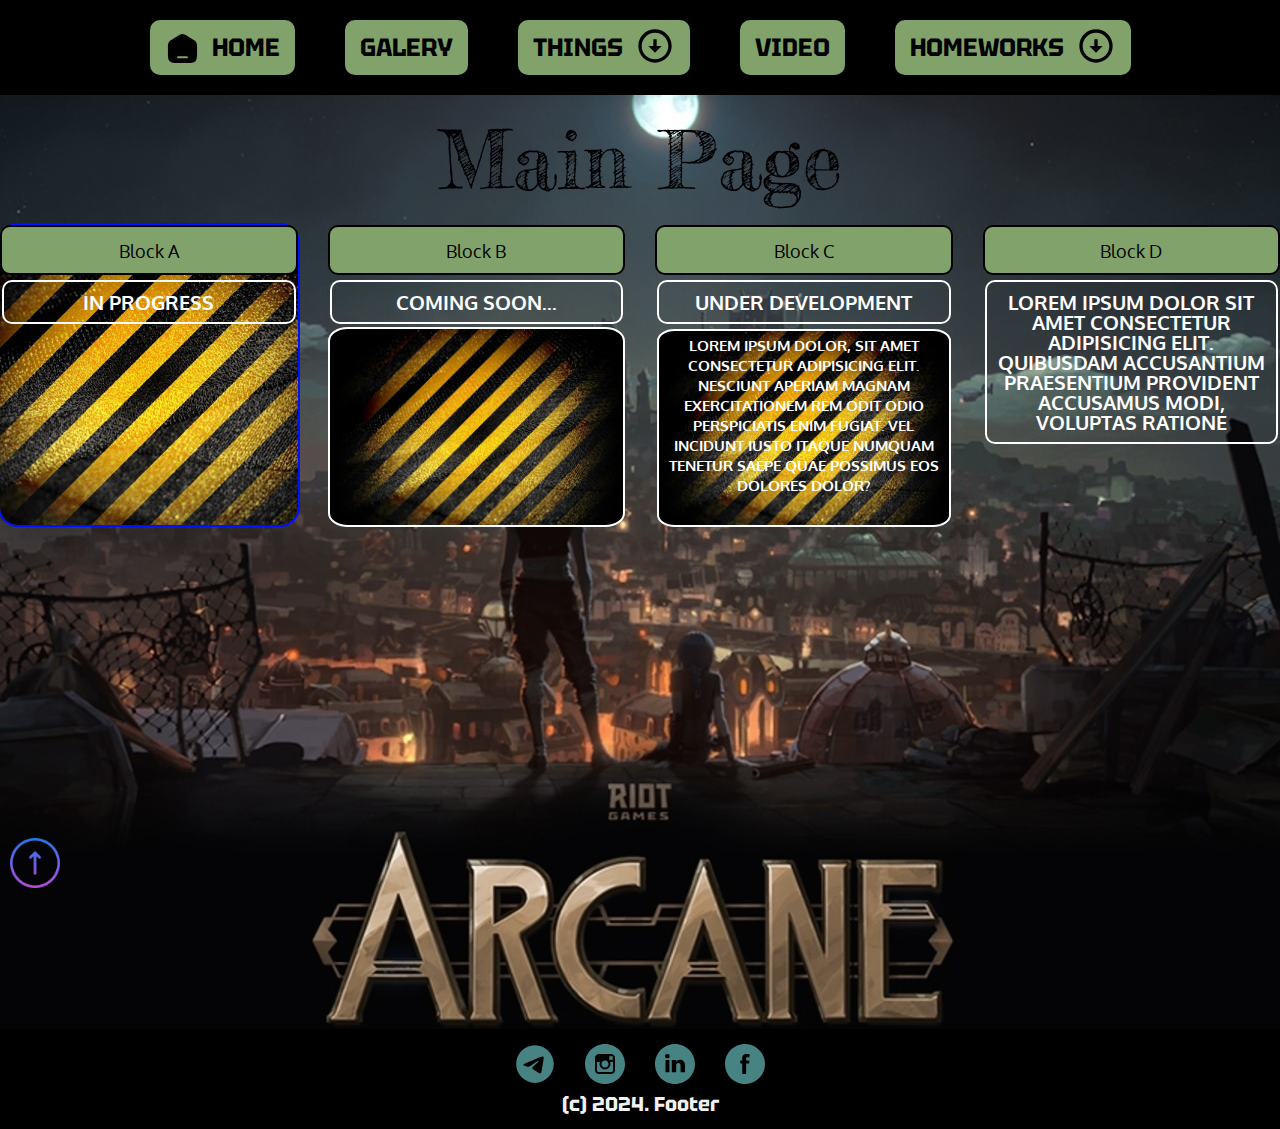
==== Index.html @ f2da38ba "add 3 some local fonts and del on-line fonts" ====
<!DOCTYPE html>
<html lang="en">
  <head>
    <meta charset="UTF-8">
    <link rel="shortcut icon" href="/images/icons/777.svg" type="image/x-icon">
    <link rel="preconnect" href="https://fonts.googleapis.com">
    <link rel="preconnect" href="https://fonts.gstatic.com" crossorigin>
    <link href="https://fonts.googleapis.com/css2?family=DM+Serif+Display&display=swap" rel="stylesheet">
    <link rel="stylesheet" href="/css/styles.css">
    <title>MAIN PAGE</title>
  </head>

  <body>
    <header class="header-section">
    <header class="header">
      <div class="header-container">
        <ul class="list">
          <li>
            <a class="header-a" href="/Index.html">
              <svg class="home12">
                <use href="/sprite/sprite.svg#home12"></use>
              </svg>
              home
            </a>
          </li>

          <li>
            <a href="#">galery</a>
          </li>

          <li>
            <a href="#">things
              <svg class="down">
                <use href="/sprite/sprite.svg#down"></use>
              </svg>
              </a>
            <ul class="first-menu">
              
              <li> <a href="/pages/practice.html">practice</a> </li>
              <li> <a href="/pages/less-10.html">less-10</a> </li>
              <li> <a href="/pages/less-11.html">less-11</a> </li>
              <li> <a href="#">draft-5</a> </li>
              <li> <a href="#">draft-6</a> </li>
            </ul>
          </li>

          <li>
            <a href="/pages/video.html">video</a>
          </li>

          <li>
              <a href="#">Homeworks
                <svg class="down">
                  <use href="/sprite/sprite.svg#down"></use>
                </svg>
              </a>
            <ul class="second-menu">
              <li>
                <a href="/pages/weaters.html">Weather</a>
              </li>
              <li>
                <a href="/pages/table.html">table</a>
              </li>
              <li>
                <a href="/pages/dives.html">dives</a>
              </li>
              <li>
                <a href="/pages/cards.html">cards</a>
              </li>
              <li>
                <a href="/pages/inlineBlock.html">inline-block</a>
              </li>
              <li>
                <a href="/pages/flex-blocks.html">flex-blocks</a>
              </li>
              <li>
                <a href="#">
                  <svg class="left">
                    <use href="/sprite/sprite.svg#left"></use>
                  </svg>
                  maquets</a>
                <ul class="third-menu">
                  <li><a href="/pages/Amelia.html">amelia</a></li>
                  <li><a href="/pages/Wisdom.html">wisdom</a></li>
                  <li> <a href="/pages/draft.html">Escape</a> </li>
                </ul>
              </li>
            </ul>
          </li>
        </ul>
      </div>
    </header>
  </header>

    <section class="section-main">
      <div class="Main-page">
        <div class="main-block">
          <div class="title-main">Main Page</div>
        <div class="main-block-1">

          <div class="Block-A">
            <div class="block-title">
              <h2>Block A</h2>
              <p>in progress</p>
            </div>
            
          </div>
          <div class="Block-B">
            <div class="block-title">
              <h2>Block B</h2>
                <p>coming soon...</p>
                <div class="bak-B"></div>
            </div>
            
          </div>
          <div class="Block-C">
            <div class="block-title">
              <h2>Block C</h2>
              <p>under development</p>
              <div class="bak-C">
                  <p>
                    Lorem ipsum dolor, sit amet consectetur adipisicing elit. Nesciunt aperiam magnam exercitationem rem odit odio perspiciatis enim fugiat. Vel incidunt iusto itaque numquam tenetur saepe quae possimus eos dolores dolor?
                  </p>
              </div>
            </div>
            
          </div>
          <div class="Block-D">
            <div class="block-title">
              <h2>Block D</h2>
              <p>Lorem ipsum dolor sit amet consectetur adipisicing elit.
                Quibusdam accusantium praesentium provident accusamus modi,
                voluptas ratione</p>
            </div>
            
          </div>
        </div>
      </div>
      <a class="pageUP" href="#"> 
        <img src="/images/up-arrow.png" alt="up-arrow" width="50" height="50">
    </a>
      </div>



      
    </section>

    <footer class="footer">
      <div class="footer-container">
        <ul class="footer-list">

          <li>
            <a href="https://web.telegram.org">
              <svg class="svg-footer">
                <use href="/sprite/sprite.svg#tele-foot"></use>
              </svg>
            </a>
          </li>

          <li>
            <a href="https://www.instagram.com">
              <svg class="svg-footer">
                <use href="/sprite/sprite.svg#inst-foot"></use>
              </svg>
            </a>
          </li>
          
          <li>
            <a href="https://www.linkedin.com">
              <svg class="svg-footer">
                <use href="/sprite/sprite.svg#link-foot"></use>
              </svg>
            </a>
          </li>

          <li>
            <a href="https://www.facebook.com">
              <svg class="svg-footer">
                <use href="/sprite/sprite.svg#face-foot"></use>
              </svg>
            </a>
          </li>
        </ul>
        <p>(c) 2024. Footer</p>
      </div>
    </footer>

  </body>
</html>
---- css/styles.css ----
@import url("reset.css");

@font-face {
  font-family: 'Oxygen';
  src: url('/fonts/Oxygen-Bold.woff2') format('woff2'),
      url('/fonts/Oxygen-Bold.woff') format('woff');
  font-weight: 700;
  /* font-style: italic; */
  font-display: swap;
}

@font-face {
  font-family: 'Oxygen';
  src: url('/fonts/Oxygen-Regular.woff2') format('woff2'),
      url('/fonts/Oxygen-Regular.woff') format('woff');
  font-weight: 400;
  font-display: swap;
}

@font-face {
  font-family: 'Lora';
  src: url('/fonts/Lora-Regular.woff2') format('woff2'),
      url('/fonts/Lora-Regular.woff') format('woff');
  font-weight: 400;
  font-display: swap;
}

@font-face {
  font-family: 'Roboto';
  src: url('/fonts/Roboto-Bold.woff2') format('woff2'),
      url('/fonts/Roboto-Bold.woff') format('woff');
  font-weight: 700;
  font-display: swap;
}

@font-face {
  font-family: 'Roboto';
  src: url('/fonts/Roboto-Regular.woff2') format('woff2'),
      url('/fonts/Roboto-Regular.woff') format('woff');
  font-weight: 400;
  font-display: swap;
}

@font-face {
  font-family: 'Roboto';
  src: url('Roboto-Thin.woff2') format('woff2'),
      url('Roboto-Thin.woff') format('woff');
  font-weight: 100;
  font-display: swap;
}

@font-face {
  font-family: 'Tektur';
  src: url('/fonts/Tektur-Bold.woff') format('woff'),
      url('/fonts/Tektur-Bold.woff2') format('woff2');
  font-weight: 700;
  font-display: swap;
}

@font-face {
  font-family: 'Tektur';
  src: url('/fonts/Tektur-Regular.woff') format('woff'),
      url('/fonts/Tektur-Regular.woff2') format('woff2');
  font-weight: 400;
  font-display: swap;
}

@font-face {
  font-family: 'Salsa';
  src: url('/fonts/Salsa-Regular.woff') format('woff'),
      url('/fonts/Salsa-Regular.woff2') format('woff2');
  font-weight: 400;
  font-display: swap;
}

@font-face {
  font-family: 'Architects Daughter';
  src: url('/fonts/ArchitectsDaughter-Regular.woff') format('woff'),
      url('/fonts/ArchitectsDaughter-Regular.woff2') format('woff2');
  font-weight: 400;
  font-display: swap;
}

@font-face {
  font-family: 'Fredericka the Great';
  src: url('/fonts/FrederickatheGreat-Regular.woff') format('woff'),
      url('/fonts/ArchitectsDaughter-Regular.woff2') format('woff2');
  font-weight: 400;
  font-display: swap;
}

@font-face {
  font-family: 'Poppins';
  src: url('Poppins-Thin.woff2') format('woff2'),
      url('Poppins-Thin.woff') format('woff');
  font-weight: 100;
  font-display: swap;
}

@font-face {
  font-family: 'Lemon';
  src: url('Lemon-Regular.woff2') format('woff2'),
      url('Lemon-Regular.woff') format('woff');
  font-weight: 400;
  font-display: swap;
}




/*  @import url('https://fonts.googleapis.com/css2?family=Lora&family=Oxygen&display=swap'); 
 font-family: 'Lora', serif; font-family: 'Oxygen', sans-serif; */


a {
  text-decoration: none;
}

html {
  scroll-behavior: smooth;
}

body {
  font-family: 'Oxygen';
  font-weight: 400;
}

.svg-hidden {
  position: absolute;
  z-index: -10;
  width: 0;
  height: 0;
  opacity: 0;
}



/************************************************/

/***********************AMELIA*****************************/
.containerAM {
  width: 1140px;
  margin: 0px auto;
  padding: 0 15px;
}

.headerAM {
  background: #81a36b;
}

.header-containerAM {
  display: flex;
  justify-content: space-between;
  align-items: center;
}

.heder-logoAM {
  padding: 19px 0;
}

.header-listAM {
  display: flex;
  gap: 20px;
  font-size: 16px;
  font-weight: 400;
  font-family: 'Roboto', sans-serif;
  padding: 25px 0;
  line-height: 29px;
}

.header-listAM a {
  color: #161616;
  text-decoration: none;
}

.section-1AM {
  background: #d8d8d6;
  margin: 0 auto;
  flex-shrink: 0;
  /*outline: 2px solid red;*/
}

.section-in1AM {
  margin: 0 auto;
  width: 1140px;
  padding: 0 0 0 15px;
}

.section-in2AM {
  display: flex;
}

.img-sect-1AM {
  width: 540px;
  height: 670px;
  flex-shrink: 0;
  /*outline: 1px solid red;*/
}

.Amelia {
  font-family: 'Architects Daughter';
  font-weight: 400;
  font-size: 62px;
  padding: 174px 0 41px 0;
}

.lorm-1AM {
  padding: 0 30px 20px 0;
  font-size: 18px;
  font-family: 'Roboto', sans-serif;
  font-weight: 400;
  line-height: 164%;
}

.sect-1AM {
  width: 570px;
  height: 670px;
  flex-shrink: 0;
  /*outline: 1px solid rgb(55, 0, 255);*/
}

.btsAM {
  display: flex;
  gap: 25px;
}

.bt1AM {
  width: 197px;
  height: 60px;
  flex-shrink: 0;
  background: #81a36b;
  border-radius: 6px;
  text-align: center;
  padding: 18px 34px 21px;
}
.bt1AM {
  font-size: 18px;
  font-weight: 400;
  font-family: 'Roboto', sans-serif;
}

.bt2AM {
  height: 60px;
  flex-shrink: 0;
  border: 1px solid #81a36b;
  border-radius: 6px;
  padding: 18px 34px 21px;
  text-align: start;
}
.bt2AM {
  font-size: 18px;
  font-weight: 400;
  font-family: 'Roboto', sans-serif;
}

.section-2AM {
  background: #d8d8d6;
  margin: 0 auto;
  flex-shrink: 0;
  padding: 120px 0 120px 0;
  /*outline: 2px solid red;*/
}

.sect-2AM {
  width: 540px;
  height: 196px;
  margin: 0 auto;
  /*outline: 2px solid red;*/
}

.AboutAM {
  font-size: 32px;
  font-weight: 400;
  color: #161616;
  font-family: 'Architects Daughter';
  text-align: center;
  padding-bottom: 50px;
}

.lorm-cont-2AM {
  height: 112px;
  color: #161616;
  font-size: 18px;
  font-weight: 400;
  font-family: 'Roboto', sans-serif;
  text-align: center;
  line-height: 164%;
  /*outline: 2px solid red;*/
}

.section-3AM {
  background: #81a36b;
}

.sect-3AM {
  /*outline: 2px solid red;*/
  margin: 0 auto;
  padding: 78px 0 78px 0;
}

.boxAM {
  display: flex;
  width: 1110px;
  height: 126px;
  /*outline: 2px solid red;*/
  margin: 0 auto;
  gap: 90px;
  justify-content: space-between;
}

.boxAM > div {
  text-align: center;
  height: 126px;
  /*outline: 1px solid red;*/
}

.boxAM > div > div {
  height: 22px;
  /*outline: 1px solid red;*/
  text-align: center;
  padding-top: 25px;
}

.boxAM > div > div {
  font-size: 18px;
  font-weight: 500;
  font-family: 'Montserrat', sans-serif;
}

.img1AM {
  width: 139px;
}

.img2AM {
  width: 178px;
}
.text2AM {
  height: 22px;
  text-align: center;
}


.img3AM {
  width: 115px;
}
.text3AM {
  height: 22px;
  /*outline: 1px solid red;*/
  text-align: center;
}


.img4AM {
  width: 185px;
}
.text4AM {
height: 22px;
  /*outline: 1px solid red;*/
  text-align: center;
}


.img5AM {
  width: 129px;
}
.text5AM {
height: 22px;
  /*outline: 1px solid red;*/
  text-align: center;
}

.section-4AM {
  background: #D8D8D6;
}

.sect-4AM {
  width: 1109px;
  margin: 0 auto;
}

.sect-4-1AM {
  display: flex;
  gap: 30px;
  padding: 120px 0 ;
}

.img-sect4AM {
  width: 539px;
  height: 560px;
}

.sect-4-textAM {
  width: 539px;
  height: 560px;
  padding: 180px 0 179px 0;
}

.howAM {
  font-size: 32px;
  font-weight: 400;
  font-family: 'Architects Daughter';
  width: 539px;
  height: 38px;
  text-align: center;
  margin: 0 0 50px 0;
}

.HlormAM {
  font-size: 18px;
  font-weight: 400;
  font-family: 'Roboto', sans-serif;
  width: 539px;
  height: 112px;
  line-height: 164%;
  text-align: justify;
}

.section-5AM {
  background: #D8D8D6;
}

.sect-5-contAM {
  width: 1110px;
  margin: 0 auto;
  padding: 0 0 120px 0;
}

.ourWorksAM  {
  width: 403px;
  height: 38px;
  text-align: center;
  margin: 0 auto;
  font-size: 32px;
  font-weight: 400;
  font-family: 'Architects Daughter';
}

.cardsAM {
  display: flex;
  justify-content: center;
  gap: 30px;
  padding: 50px 0 0 0;
}

.card-1AM {
  width: 350px;
  height: 510px;
  border-radius: 6px;
  background: #81A36B;
  padding: 15px 15px 0 15px;
}
.card-1-imgAM {
  border-radius: 6px;
}
.tex-1AM {
  width: 152px;
  height: 30px;
  text-align: center;
  margin: 23px auto;
  font: 18px/29px 'Roboto';
}

.card-2AM {
  width: 350px;
  height: 510px;
  border-radius: 6px;
  background: #81A36B;
  padding: 15px 15px 0 15px;
}

.tex-2AM {
  width: 152px;
  height: 30px;
  text-align: center;
  margin: 23px auto;
  font: 18px/29px 'Roboto';
}

.card-3AM {
  width: 350px;
  height: 510px;
  border-radius: 6px;
  background: #81A36B;
  padding: 15px 15px 0 15px;
}
.card-3-imgAM {
  border-radius: 6px;
}
.tex-3AM {
  width: 152px;
  height: 30px;
  text-align: center;
  margin: 23px auto;
  font: 18px/29px 'Roboto';
}

.footerAM {
  /*  outline: 1px solid red; */
  background: #81A36B;
}

.AMF {
  padding: 50px 0 25px 0;
  text-align: center;
  font-size: 36px;
  font-weight: 400;
  font-family: 'Architects Daughter';
}

.ContactsAM {
  text-align: center;
  font: 24px/39px 'Roboto';
  font-weight: 400;
  padding-bottom: 20px;
}

.num-1AM {
  text-align: center;
  font: 18px/29px 'Roboto';
  padding-bottom: 15px;
  font-weight: 400;
}

.num-2AM {
  text-align: center;
  font: 18px/29px 'Roboto';
  padding-bottom: 15px;
  font-weight: 400;
}

.adressAM {
  text-align: center;
  font: 18px/29px 'Roboto';
  padding-bottom: 15px;
  font-weight: 400;
}

.FooterImgAM {
  text-align: center;
  padding-bottom: 15px;
}

.year2023AM {
  text-align: center;
  font: 16px 'Roboto';
  font-weight: 500;
  padding-bottom: 50px;
}
/***************************************************/


/******************* WISDOM ************************************/
.containerW {
  max-width: 1140px;
  margin: 0 auto;
  padding: 0 15px;
  }

  .container1W {
    max-width: 1140px;
    margin: 0 auto;
    padding: 0 15px;
    }
  
  .titleW {
    font-family: 'Fredericka the Great', serif;
    font-weight: 400;
    font-size: 48px;
    text-align: center;
    text-transform: uppercase;
    color: #F2F2F2;
  }
  
  .AboutW {
    font-family: 'Montserrat', sans-serif;
    font-weight: 700;
    font-size: 48px;
    color: #F2F2F2;
  }
  
  .subtitleW {
    font-family: 'Montserrat', sans-serif;
    font-weight: 700;
    font-size: 32px;
    padding: 24px 25px 24px 25px ;
    color: #F2F2F2;
  }
  
  .paragraphW {
    font-family: 'Montserrat', sans-serif;
    font-size: 24px;
    font-weight: 400;
    padding: 0 25px 24px 25px;
    color: #F2F2F2;
  }
  
  .headerW {
    background: #253F97;
    padding: 35px 0;
  }
  
  .header-containerW{
    display: flex;
    justify-content: space-between;
    align-items: center;
  }
  
  .header-listW {
  display: flex;
  gap: 20px;
  }
  
  .header-listW a {
  color: inherit;
  text-decoration: none;
  text-transform: uppercase;
  font-size: 20px;
  font-family: 'Montserrat', sans-serif;
  /*font-weight: 700;*/
  font-weight: 400;
  color: #F2F2F2;
  }
  
  .main-sectionW {
    background: #2E2E2E;
  }
  
  .main-section-blockW {
    min-height: 470px;
    max-width: 820px;
    display: flex;
    flex-direction: column;
    justify-content: center;
  }
  
  .main-section2W {
    background: #424242;
  }
  
  .container-section2W {
    min-height: 470px;
    max-width: 1440px;
    display: flex;
    flex-direction: column;
    justify-content: center;
    flex-shrink: 0;
  }
  
  .container2W {
    max-width: 1140px;
    margin: 0 auto;
    padding: 90px 15px  ;
    }
  
  
  .cr-blocksW {
    display: flex;
    padding: 45px 0 0 0;
    justify-content: center;
    align-items: center;
    
  }
  
  .cr-block1W {
    width: 555px;
    height: 375px;
    border-radius: 8px 0px 0px 8px;
    background: #212121;
    flex-shrink: 0;
  }
  
  .cr-block2W {
    width: 555px;
    height: 375px;
    flex-shrink: 0;
    border-radius: 8px 0px 0px 8px;
  }
  
  .main-section3W {
    background: #2E2E2E;
  }
  
  .FeatureW {
    font-size: 48px;
    font-weight: 700;
    font-family: 'Montserrat', sans-serif;
    color: #F2F2F2;
  }
  
  .main-section-block3W {
    min-height: 470px;
    max-width: 1440px;
  flex-shrink: 0;
  }
  
  .container3W {
    max-width: 1140px;
    margin: 0 auto;
    padding: 90px 15px;
  } 
  
  .cr-blocks2W {
    display: flex;
    padding: 45px 0 0 0;
    align-items: center;
    gap: 30px;
  }
  
  .cardcont_1W {
    width: 350px;
    height: 402px;
    flex-shrink: 0;
    border-radius: 8px;
    border: 2px solid #424242;
    padding: 24px 26px 0 ;
  }
  
  .cardcont_2W {
    width: 350px;
    height: 402px;
    flex-shrink: 0;
    border-radius: 8px;
    border: 2px solid #424242;
    padding: 24px 26px 0 ;
  }
  
  .cardcont_3W {
    padding: 24px 26px 0 ;
    width: 350px;
    height: 402px;
    flex-shrink: 0;
    border-radius: 8px;
    border: 2px solid #424242;
  }
  
  .card_titleW {
    font-size: 32px;
    font-weight: 700;
    font-family: 'Montserrat', sans-serif;
    padding: 24px 0 23px 0 ;
    color: #F2F2F2;
  }
  
  .paragraph2W {
    font-size: 16px;
    font-weight: 400;
    font-family: 'Montserrat', sans-serif;
    height: 100px;
    color: #F2F2F2;
  }
  
  .adressW > a {
    color: #FF7E20;
    
  }
  .adressW {
    padding-bottom: 23px;
  }
  
  .footer_containerW {
    background: #253F97;
    display: flex;
    flex-direction: column;
    justify-content: center;
  }
  
  .adress_footerW {
    font-size: 16px;
    font-weight: 400;
    font-family: 'Montserrat', sans-serif;
    text-align: center;
    padding-top: 30px;
  }
  
  .adress_footerW > a {
    color: #F2F2F2;
  }
  
  .footer-icoW {
    display: flex;
    gap: 16px;
    justify-content: center;
    padding: 24px 0 29px ;
  }
/*************************************************************/


/*********************** less 1: weather ***********************************/
.BG-weather {
  background: #978d8d;
  height: 740px
}

.weather-main {
  width: 1200px;
  margin: 0 auto;
  text-align: center;
  padding: 10px 0;
  color: #000;
}

.weather-title-h1 {
  margin-bottom: 10px;
  font-size: 35px;
  font-family: 'Architects Daughter', cursive;
  font-weight: 400;
  color: #000;
}

.imgWeather {
  margin-bottom: 5px;
  height: 500px;
  width: 1000px;
}

.imgWeather-W {
  margin-bottom: 5px;
  height: 450px;
  width: 1000px;
}

.weather-title-h2{
  font-size: 35px;
  margin-bottom: 30px;
  color: #000;
}

.weather-paragraph {
  color: #000;
  margin-bottom: 30px;
  font-size: 20px;
}

.weather-back {
  color: #000;
  font-size: 25px;
}

.weather-google {
  color: #000;
  font-size: 25px;
}

.Sun, .Rain, .Snow, .Lightning, .aboutW, .googleW { /* задал так потому что идёт перезапись других страниц если обращ. глобально!*/
  font-size: 25px;
  color: #000;
  text-align: center;
  display: block;
  width: 300px;
  margin: 0 auto 10px;
}

.Sun:hover, .Rain:hover, .Snow:hover, .Lightning:hover, .aboutW:hover, .weather-google:hover, .weather-back:hover { /* задал так потому что идёт перезапись других страниц если обращ. глобально!*/
  color: red;
}

/********************* less 2: git *******************************/
/*  открыть терминал git Bash, установить 1 раз global настройки (name, email)
1. git config --global user.name "your name"
2. git config --global user.email "your email" (email === email github)

создаём ключ:
ssh-keygen -t ed25519 -C "your email" (email === email github)
попросит создать пароль, просто enter
после этой команды всё нажимаем enter

cat ~/.ssh/id_ed25519.pub
после скопируем содержимое этого файла и внесем его в сеттинги gitHub в разделе SSH
-----------------------------------------------------------------------------------
При создании любого проекта: 
Один раз делаем в проекте git init

И не забываем создать проект удалённо на GitHub

а дальше команды (осн.):
git status - проверяем статус

git add .
git commit -m "message here"
(при первом пуше на удалённый гит пишем: git push -u origin master)
последующие разы просто: git push
------------------------------------------------------------------------------------
Если работаем в одном проекте и создаем новые ветки, напр. (hw-3/hw-4/hw-5 ets),
тогда нужно сделать ветвление командой git checkout -b "hw-3" - создасться ветка hw-3 и 
произойдет автоматический переход на нее

После работы в проекте необходимо сделать:
git add .
git commit -m "your message"
git push -u origin hw-3 (то есть, мы связывает удаленную ветку ORIGIN с текущей локальной HW-3 в данном примере!



/******************* less 3: Внутрішні стилі та звернення + Таблиця Мондриана **********************/
.BG-table {
  background: #475583;
  height: 740px;
}

.tables-container {
  border-collapse: separate;
  border: 2px solid rgb(0, 0, 0);
  width: 600px;
  height: 500px;
  margin: 0 auto;
}

.table-thead > .tr, td{
  border-collapse: separate;
  border: 2px solid rgb(0, 0, 0); 
}

/* 

        table, th, td {
        border-collapse: separate;
        border: 2px solid rgb(0, 0, 0); 

*/

.tables-h1 {
  text-align: center;
  padding-top: 20px;
  margin-bottom: 30px;
  font-size: 35px;
  font-family: 'Architects Daughter', cursive;
  font-weight: 400;
  color: #000;
}

.table-h3 {
  text-align: center;
  margin: 30px auto 90px;
  font-size: 35px;
  font-family: 'Montserrat', sans-serif;
  font-weight: 400;
  color: #000;
}

.table-h3:hover {
  color: red;
}


/************** less 4. inline-block ****************************************************/
.BG-dives {
  background: #478383;
  height: 740px;
} 

.dives-title-h1 {
  padding-top: 30px;
  margin-bottom: 30px;
  font-size: 40px;
  font-family: 'Montserrat', sans-serif;
  font-weight: 400;
  color: #000;
  text-align: center;
}

.dives-container {
    width: 1200px;
    background: blueviolet;
    padding: 20px;
    border: 10px solid yellowgreen;
    box-sizing: border-box;
    margin: 0 auto 25px;
}

.dives-container-1 {
  background: black;
}

#dives-header {
  background: violet;
}

.dives-header, .dives-body, .dives-footer {
    padding: 50px 20px;
    margin: 0 0 20px;
    outline: 2px solid purple;
}

.dives-footer {
  margin: 0;
}

.dives-container > .dives-header1, .dives-footer {
  background: rgb(141, 113, 60);
}

.dives-header + .dives-body {
  background: blue;
}

.dives-back {
  color: #000;
  font-size: 45px;
  text-align: center;
}

.dives-back:hover {
  color: red;
}


/************** less 5. ****************************************************/
.cards-section {
  background: lightblue;
	padding:  143px 0 222px;
}

.cards-container {
  width: 1200px;
	margin: 0 auto;
}

.cards-container-h1 {
  font-size: 34px;
	font-weight: 900;
	margin: 0 0 40px;
	text-align: center;
  font-family: 'Architects Daughter', cursive;
  color: #000;
}

.cards-container-2 {
  font-size: 0;
}

.cards-card {
	display: inline-block;
	font-size: 16px;
	width: 200px;
	padding: 10px;
	border-right: 1px solid gray;
	border-bottom: 1px solid gray;
	vertical-align: top;
  border-radius: 6px;
}

.ADR {
  color: #000;
}

.cards-card:nth-child(2n) {
	background: yellow;
}

.cards-card:hover {
	background: orange;
}

.cards-card:hover .cards-title .ADR {
	color: #fff;
}

.cards-card:hover {
  box-shadow: 0 1px 6px blue;
}

.cards-img {
	height: 120px;
	display: block;
	margin: 0 0 15px;
}

.cardsImg {
  width: 100%;
	height: 100%;
	object-fit: cover;
}

.cards-title {
	text-transform: uppercase;
	font-weight: 700;
	font-size: 24px;
	margin: 0 0 10px;
  font-family: 'Montserrat', sans-serif;
}
.cards-desc {
	margin: 0 0 15px;
	height: 80px;
	overflow: hidden;
  font-family: 'Montserrat', sans-serif;
}
.cards-link {
	text-decoration: underline;
}


/************** less 5.5 inline blocks ****************************************************/
.BG-inblock {
  background: #3f3f3f;
}

.inblock-container {
  width: 600px;
	margin: 0 auto;
}

.inblock-h1, .inblock-p {
  padding-top: 10px;
  margin-bottom: 10px;
  color: white;
  text-align: center;
  font-size: 25px;
  text-transform: uppercase;
}

.inblock-p {
  font-size: 20px;
  padding-top: 0;
  margin-bottom: 20px;
}

.inblock-back {
  font-size: 25px;
  margin-top: 20px;
  padding-bottom: 10px;
  text-align: center;
  font-family: 'Tektur';
  font-weight: 400;
}

.inblock-ADR {
  color: white;
}

.inblock-ADR:hover {
  color: red;
}

.box {
  font-size: 0;
  background: aqua;
}

.box > div {
  font-size: 20px;
  display: inline-block;
  width: 200px;
  height: 200px;
  outline: 2px solid black;
}

.box2 {
  font-size: 0;
  background: yellowgreen;
}

.box2 div {
  outline: 2px solid black;
}

.box2 > div {
  display: inline-block;
  width: 400px;
  font-size: 20px;
  vertical-align: top;
}

.box2 > div > div {
  height: 100px;
}

.box2 > div + div {
  width: 200px;
}

.box2 > div + div > div {
  height: 66px;
}

.box3 {
  font-size: 0;
}

.box3 div {
  outline: 2px solid black;
  font-size: 20px;
  background: orange;
}

.box3 > div {
  display: inline-block;
  width: 200px;
  font-size: 20px;
vertical-align: top;
}

.box3 > div > div {
  height: 200px;

}

.box3 > div + div {
  width: 400px;
  
}

.box3 > div + div > div {
  height: 100px;
    
}

.box3 > div + div > div > div{
  height: 100px;

}
.box3 > div + div + div > div{
  width: 200px;

}

.box3 > div + div > div + div > div{
  width: 200px;
  float: left;
}
.box3 > div + div > div + div > div > div {
  height: 50px;
}


/*****************  video  ***********************/
.section-video {
  color: #161616;
  text-align: justify;
  padding: 100px 0;
  background: #fafafa;
}

.container-xs {
  max-width: 1200px;
  margin: 0 auto;
  font-size: 2rem;
}

.video-header {
  text-align: center;
  background:  rgb(0, 0, 0, 0.4);
  position: relative;
  color: #fafafa;
}

.header-video {
  position: fixed;
  z-index: -1;
  top: 0;
  left: 0;
  width: 100%;
  height: 100%;
  object-fit: cover;
}

.video-container {
  min-height: 100vh;
  display: flex;
  flex-flow: column;
  justify-content: center;
}

.header-title-video {
  font-size: 7rem;
  text-transform: uppercase;
  margin: 4rem 0;
}

.video-btn {
  font-size: 2.2rem;
  display: inline-block;
  text-decoration: none;
  bottom: 0;
  color: white;
  padding: 0.8rem 4rem;
  cursor: pointer;
  background: rgb(103, 143, 65);
  border-radius: 6px;
}

.header-paragraph-video {
  font-size: 3rem;
  margin-bottom: 4rem;
  font-style: italic;
}

.header-btn-video {
  align-self: center;
}

.but{
  margin-top: 50px;
  text-align: center;
}

.back-video {
  text-decoration: none;
  bottom: 0;
  color: white;
  padding: 0.8rem 4rem;
  background: rgb(103, 143, 65);
  border-radius: 6px;
  font-size: 1.7rem;
  font-family: 'Tektur';
}


/*****************  less 6  ***********************/

.BG-flex{
  background: #33aa90;
}


.flex-title-h1{
  padding-top: 10px;
  text-align: center;
  font-size: 34px;
  font-weight: 500;
  margin-bottom: 10px;
  line-height: 50px;
}

/*************************************************/



/*--------------------------- NEW STYLE WRITE CODE ----------------------------------------------------------------------------*/
.back-a {
color: #000000;
}

.back-a:hover {
  color: red;
}

.back {
  color: #000;
  text-align: center;
  margin-top: 10px;
  padding-bottom: 10px;
  font-size: 20px;
}

.contw1200m{
  width: 1200px;
  margin: 0 auto;
}

.contw600m{
  width: 600px;
  margin: 0 auto;
}

.BG-g{
  background: green;
}

.BG-b{
  background: blue;
}

.BG-y{
  background: yellow;
}

.BG-s{
  background: silver;
}

.BG-w{
  background: white;
}

.BG-bk{
  background: black;
}

.BG-pur{
  background: purple;
}

.fz0{
  font-size: 0;
}

.fz20{
  font-size: 20px;
}

.otl-r{
  outline: 1px solid red;
}

.b2r {
  border: 2px solid red;
}

.br6{
  border-radius: 6px;
}

  .b2b {
  border: 2px solid black;
}

.d-b{
  display: block;
}

.d-f {
  display: flex;
}

.d-n{
  display: none;
}

.f-l {
  float: left;
}

.f-r {
  float: right;
}

.tac{
  text-align: center;
}

.w50{
  width: 50px;
}

.h50{
  height: 50px;
}

.w66{
  width: 66.66px;
}

.h66{
  height: 66.66px;
}

.w100{
  width: 100px;
}

.h100{
  height: 100px;
}

.w200 {
  width: 200px;
}

.h200 {
  height: 200px;
}

.w400 {
  width: 400px;
}

.h400 {
  height: 400px;
}

.w600 {
  width: 600px;
}

.h600{
  height: 600px;
}

.g30{
  gap: 30px;
}

.p-t20{
  padding-top: 20px;
}

.p-b20{
  padding-bottom: 20px;
}

.p-tb{
  padding: 20px 0;
}

.p-lr20{
  padding: 0 20px;
}

.m-0a{
  margin: 0 auto;
}

.m-tb20{
  margin: 20px 0;
}

.m-lr20{
  margin: 0 20px;
}

.m-b20{
  margin-bottom: 20px;
}

.m-t20{
  margin-top: 20px;
}


/*----------------------------------------------------------------------------------------------------------------------------------*/
/***********************************************************************/
/***********************************************************************/
/***********************************************************************/
/***********************************************************************/
/***********************************************************************/

/********** CONTAINER ****************************/
.container {
	width: 1200px;
	margin: 0 auto;
}

.container-1 {
	width: 1224px;
	margin: 0 auto;
  padding: 0 12px;
}
/*------------------------------------ MAIN PAGE ----------------------------------------------------*/
/***************** main-header ************************/
.header-section {
  min-height: 95px;
  background: transparent;
  z-index: -9;
}

.header {
  background: rgb(0, 0, 0);
  padding: 20px 0;
  font-weight: 700;
  left: 0;
  right: 0;
  top: 0;
  color: #2E2E2E;
  position: fixed;
  z-index: 10;
  
}

.header-container {
	max-width: 1200px;
	margin: 0 auto;
}



.list {
  display: flex;
  justify-content: center;
  gap: 50px;
  
}

.list li {
  position: relative;
  
}

.list li:hover .first-menu {
  /* display: block; */
  z-index: 4;
  top: 100%;
  
}

.list .first-menu {
  position: absolute;
  top: -700%;
  left: 0;
  width: 100%;
  /* display: none; */
  transition: .3s cubic-bezier(0.075, 0.82, 0.165, 1);
/* padding-top: 20px; */

}

.list li:hover .second-menu {
  /* display: block; */
  top: 100%;
  z-index: 5;
}

.list li a {
  text-decoration: none;
  text-transform: uppercase;
  background: #81a36b;
  padding: 15px 15px;
  display: block;
  border-radius: 10px;
  color: #000000;
  text-align: center;
  font-size: 25px;
  white-space: nowrap;
  font-family: 'Tektur';
  
}

.home12 {
  width: 35px;
  height: 35px;
  fill: #000000;
  margin: -10px 0;
  margin-right: 5px;
}


.list li a:hover .home12 {
  fill: #ffffff;
  transition: fill .3s linear;
}

.down {
  width: 40px;
  height: 40px;
  fill: #000000;
  margin: -10px 0;
  margin-left: 5px;
}

.list li a:hover .down {
  fill: #ffffff;
  transition: fill .3s linear;
}

.left {
  width: 40px;
  height: 40px;
  fill: #000000;
  margin: -10px 0;
  margin-right: 5px;
}

.list li a:hover .left {
  fill: #ffffff;
  transition: fill .3s linear;
}


.list li a:hover {
  background: purple;
  box-shadow: 0 1px 12px #ffffff;
  transition: fill 1s;
  overflow: visible
}

.list li a:active {
  background: rgb(73, 69, 128);
  box-shadow: 0 1px 16px #ffffff;
}



/* .list li a.img-homeworks:hover {
  background: purple url(/images/icons/down-arrow.svg) no-repeat 100%/cover;
  background-size: 40px;
  box-shadow: 0 1px 12px #ffffff;
}

.list li a.img-homeworks:active {
  background: rgb(73, 69, 128) url(/images/icons/down-arrow.svg) no-repeat 100%/cover;
  box-shadow: 0 1px 16px #ffffff;
  background-size: 40px;
}

.list li a.img-things {
  background: #81a36b url(/images/icons/down-arrow.svg) no-repeat 100%/cover;
  background-size: 40px;
  padding: 15px 50px 15px 20px;
  display: inline-block;
  border-radius: 10px;
}

.list li a.img-things:hover {
  background: purple url(/images/icons/down-arrow.svg) no-repeat 100%/cover;
  background-size: 40px;
  box-shadow: 0 1px 12px #ffffff;
}

.list li a.img-things:active {
  background: rgb(73, 69, 128) url(/images/icons/down-arrow.svg) no-repeat 100%/cover;
  box-shadow: 0 1px 16px #ffffff;
  background-size: 40px;
}

.list li a.img-maq {
  background: #81a36b url('/images/icons/left-arrow.svg') no-repeat 10px 6px;
  background-size: 40px;
  padding: 15px 35px 15px 50px;
  display: inline-block;
  border-radius: 10px;
}

.list li a.img-maq:hover {
  background: purple url('/images/icons/left-arrow.svg') no-repeat 10px 6px;
  background-size: 40px;
  box-shadow: 0 1px 12px #ffffff;
}

.list li a.img-maq:active {
  background: rgb(73, 69, 128) url('/images/icons/left-arrow.svg') no-repeat 10px 6px;
  box-shadow: 0 1px 16px #ffffff;
  background-size: 40px;
} */

.list .second-menu {
  position: absolute;
  top: -1000%;
  left: 0;
  width: 100%;
  transition: .3s cubic-bezier(0.19, 1, 0.22, 1);
  /* display: none;
  padding-top: 20px; */
}

.list .second-menu a {
  background: #81a36b;
  border: 2px solid #000000;
  font-family: 'Roboto';
  font-weight: 400;
  padding: 15px 30px;
}

.list .first-menu a {
  background: #81a36b;
  border: 2px solid #000000;
  font-family: 'Salsa';
  font-weight: 400;
}

.list ul.third-menu a {
  font-family: 'Lora';
  font-size: 25px;
  font-weight: 400;
}

.list ul.third-menu {
  position: absolute;
  top: 0;
  left: auto;
  right: 100%;
  padding-top: 0;
  display: none;
  z-index: 3;
  letter-spacing: 1px;
}

.second-menu li:hover ul.third-menu {
  display: block;
}


/************************* main-block ******************************/

.Main-page {
  background: url(/images/Arcane.jpg) no-repeat center/cover;
  min-height: 934px;
  z-index: -8;
}

.main-block-1 {
  display: flex;
  gap: 30px;
  color: #F2F2F2;
  justify-content: center;
  border-radius: 6px;
/*  row-gap: 30px;  */
}

.pageUP {
  position: fixed;
  z-index: 4;
  left: 10px;
  bottom: 10px;
}

.title-main {
  /* background: url(/images/hw93.jpg) no-repeat center/cover;
  text-transform: uppercase;
  background-clip: text;
  color: transparent; */

  font-family: 'Fredericka the Great';
  text-align: center;
  padding-top: 25px;
  margin-bottom: 25px;
  font-weight: 400;
  font-size: 80px;
  color: #000000;
}

.main-block-1{
  font-family: 'Oxygen', sans-serif;
}


.main-block-1 > div {
  position: relative;
  height: 300px;
  width: 300px;
}


.main-block-1 > .Block-A {
  position: relative;
  width: 300px;
  outline: 2px solid rgb(0, 17, 255);
  background: url(/images/oboi.jpg) no-repeat center/cover;
  border-radius: 6%;
}

.block-title > .bak-B {
  background: url(/images/oboi.jpg) no-repeat center/cover;
  outline: 2px solid rgb(255, 255, 255);
  width: 100%;
  height: 196px;
  border-radius: 6%;
  margin-top: 5px;
}

.block-title > .bak-C {
  background: url(/images/oboi.jpg) no-repeat center/cover;
  border: 2px solid rgb(255, 255, 255);
  padding: 0 5px;
  width: 100%;
  height: 198px;
  border-radius: 6%;
  margin-top: 5px;
  overflow: hidden;
}

.block-title > .bak-C > p {
  color: rgb(255, 255, 255);
  font-size: 15px;
  line-height: 20px;
  font-weight: 700;
  border: 0;
  padding: 0;
  text-align: center;
}

.block-title {
  position: absolute;
  height: 50px;
  width: 100%;
  border: 2px solid #000000;
  border-radius: 10px;
  background: #81a36b;
  z-index: 0;
}

.block-title h2 {
  text-align: center;
  display: block;
  color: #000;
  font-size: 18px;
  padding: 15px 0;
}

.block-title p {
  font-size: 0;
}

.block-title p {
  display: block;
  text-align: center;
  padding: 10px 10px;
  text-transform: uppercase;
  font-size: 20px;
  border: 2px solid #ffffff;
  border-radius: 10px;
  font-weight: 400;
  color: #ffffff;
  font-weight: 700;
  margin-top: 5px;
  overflow: hidden;
}


/***************** main-footer ***********************************************/
.footer {
  background: rgb(0, 0, 0);
  color: #F2F2F2;
  padding: 15px 0;
}

.footer-container {
  width: 1200px;
	margin: 0 auto;
}

.footer-container p {
  text-align: center;
  padding-top: 10px;
  font-family: 'Tektur';
  font-weight: 700;
  font-size: 20px;
}

.footer-list {
  display: flex;
  gap: 30px;
  align-items: center;
  justify-content: center;
}

.footer-list li a {
  width: 40px;
  height: 40px;
  display: block;
  border-radius: 50%;

}

.footer-list li a:hover {
  box-shadow: 0 1px 10px #ffffff;
}

.svg-footer {
  width: 40px;
  height: 40px;
  fill:#478383;
}

.svg-footer:hover {
  fill: #FF7E20;
  transition: fill 1s;
}

/* .img-face {
  background: url(/images/icons/facebook.svg) center/cover;
}
.img-link{
  background:url(/images/icons/linkedin.svg) center/cover;
}
.img-inst {
  background:url(/images/icons/instagram.svg) center/cover;
}
.img-inst {
  background:url(/images/icons/telegram.svg) center/cover;
} */



/***********************************************************************/
/***********************************************************************/
/***********************************************************************/
/***********************************************************************/


/******************** DRAFT-1 LESS 9 *********************************/
.head-section {
  background: rgb(0, 0, 0) url(/images/sky.jpg) no-repeat center/cover;
  height: 100vh;
  display: flex;
  justify-content: center;
  flex-flow: column;
}
.head-section a {
  color: #fff;
}

.head-container {
  min-width: 1200px;
  margin: 0 auto;
}

.head-main {
  padding: 20px 0;
  display: flex;
  justify-content: space-between;
}

.head-h1 {
  font-family: 'Lora';
  font-weight: 400;
  color: #fff;
  text-align: center;
  margin-top: 150px;
  margin-bottom: 30px;
  font-size: 70px;
}

.head-h2 {
  font-size: 40px;
  font-family: 'Lora';
  font-weight: 400;
}
.head-h2 a:hover {
  color: red;
}


.head-par {
  color: #fff;
  font-size: 23px;
  font-family: 'Oxygen';
  font-weight: 400;
  text-align: center;
  margin-bottom: 35px;
}

.butt {
  display: flex;
  justify-content: center;
  align-items: center;
}

.butt a {
  padding: 15px 25px;
  background: orange;
  font-size: 15px;
  border-radius: 6px;
}
.butt a:hover {
  color: #fff;
  box-shadow: 0 1px 10px;
}

.head-list {
  display: flex;
  gap: 30px;
  text-transform: uppercase;
  font-size: 20px;
  padding-top: 15px;
}
.head-list a:hover {
  color: red;
}



.head-section-2 {
  background: #ffffff;
}

.head-container-2 {
  max-width: 1200px;
  margin: 0 auto;
}

.head-list-2 {
  display: flex;
  font-size: 20px;
  padding: 30px 160px;
  justify-content: space-between;
  font-family: 'Lora';
  
}
.head-list-2 a {
  color: #978d8d;
}
.head-list-2 a:hover {
  color: red;
}



.container-pos-card {
	width: 1224px;
	margin: 0 auto;
  padding: 0 12px;
}

.posts {
  padding: 60px 0;
  background: #F7F7F7;
}

.posts-container {
  max-width: 964px;
}

.posts-cards {
  display: flex;
  row-gap: 24px;
  flex-wrap: wrap;
  margin: 0 -12px;
}

.postsH2 {
  text-align: center;
  font-size: 20px;
  letter-spacing: 2px;
  padding-bottom: 16px;
  margin-bottom: 30px;
  position: relative;

}

.postsH2::before {
  content: '';
  position: absolute;
  bottom: 0;
  left: 50%;
  width: 188px;
  height: 1px;
  background: #DEDEDE;
  margin-left: -94px;
}

.posts-card > div > img {
  position: absolute;
  width: 100%;
  height: 100%;
  top: 0;
  left: 0;
  object-fit: cover;
  z-index: -2;
  /*opacity: 0.3;*/
}

.Adventure a {
  position: absolute;
  color: #fff;
  background: orange;
  text-transform: uppercase;
  padding: 8px;
  font-size: 12px;
  border-radius: 2px;
  top: 25px;
  left: 20px;
}
.Adventure a:hover {
  box-shadow: #fff 0 1px 10px;
}

.posts-card div::after {
  content: '';
  position: absolute;
  top: 0;
  left: 0;
  width: 100%;
  height: 100%;
  background: rgba(0, 0, 0, 0.2);
  z-index: -1;
}

.posts-card > div {
  padding: 20px 20px 15px;
  position: relative;
  z-index: 0;
  height: 100%;
  display: flex;
  flex-direction: column;
  justify-content: flex-end;
  background: rgb(0, 0, 0);
}

.posts-card {
  min-height: 280px;
  color: rgba(255, 255, 255, 0.70);
  flex: 0 0 50%;
  padding: 0 12px;
  
}

.postsH3 {
  font-family: 'Lora';
  font-weight: 400;
  font-size: 27px;
  margin-bottom: 6px;
  /*color: white;*/
  color: #fff;
}
.postP {
  font-size: 14px;
  margin-bottom: 12px;
}

.posts-in {
  display: flex;
  justify-content: space-between;
  align-items: center;
  padding: 5px 0;
}

.posts-name {
  display: flex;
  gap: 10px;
  align-items: center;
}

.posts-name > img {
  width: 50px;
  height: 50px;
  border-radius: 50%;
}

.body-center {
  background: #F7F7F7;
}

.post-h2 {
  text-align: center;
  font-size: 20px;
  letter-spacing: 2px;
  padding-bottom: 16px;
  margin-bottom: 30px;
  position: relative;
}

.post-h2::after {
  content: '';
    position: absolute;
    bottom: 0;
    left: 50%;
    width: 188px;
    height: 1px;
    background: #DEDEDE;
    margin-left: -94px;
}

.body-container {
  width: 1224px;
  margin: 0 auto;
  padding: 0 12px;
}

.posts-cards-2 {
  display: flex;
  margin: 0 -12px;
  padding: 0 12px 30px;
  gap: 24px;
  justify-content: center;
}

.post-card-2 {
  min-height: 180px;
  background: #fff;
  position: relative;
}

.post-2-img {
  margin-bottom: 15px;
  
}
.post-2-img img {
  width: 100%;
  height: 100%;
  object-fit: cover;
}

.post-h3 {
  padding: 0 15px;
  font-size: 20px;
  margin-bottom: 15px;
  font-weight: 400;
  font-family: 'Lora';
}

.par-3 {
  padding: 0 15px;
  margin-bottom: 30px;
  font-size: 12px;
  font-weight: 400;
  font-family: 'Oxygen';
}

.post-3 {
  display: flex;
  justify-content: space-between;
  align-items: center;
  padding: 0 15px;
  padding-bottom: 20px;
}

.post-3-img {
  display: flex;
  gap: 10px;
  align-items: center;
}

.post-3-img > img {
  border-radius: 50%;
  width: 50px;
  height: 50px;
}

.foot {
  background-image:linear-gradient(to top left, yellowgreen 21.9%, purple 45.8%, black 73.7%);
  filter:grayscale(0.30) brightness(75%);
  height: 400px;
  position: relative;
  justify-content: center;
  align-items: center;
  display: flex;
}

.foot-main {
  background: #ffffff3d;
  bottom: 0px;
  left: 0;
  right: 0;
  position: absolute;
}

.foot-h2m {
  color: #F2F2F2;
  font-size: 40px;
  position: relative;
  padding-bottom: 20px;
}
.foot-h2m::after {
  content: '';
  position: absolute;
  bottom: 0;
  left: 50%;
  width: 244px;
  height: 1px;
  background: #DEDEDE;
  margin-left: -122px;
}

.foot-cont {
  width: 1224px;
  margin: 0 auto;
  padding: 0 12px;
  display: flex;
  justify-content: space-between;
  align-items: center;
}
.foot-h2 {
  display: flex;
  padding: 30px 0;
  color: #F2F2F2;
  font-size: 40px;
  font-family: 'Lora';
  font-weight: 400;
}
.foot-h2 a {
  color: #F2F2F2;
}
.foot-h2 a:hover {
  color: red;
}

.foot-list {
  display: flex;
  gap: 30px;
  text-transform: uppercase;
  font-size: 20px;
  padding: 35px 0;
}
.foot-list a{
  color: #fff;
}
.foot-list a:hover {
  color: red;
}

/********** DRAFT-1 END ****************************************/

/******** DRAFT-2 MAIN **************************************************/
.ct {
  margin: 0 auto;
  border: 2px solid rgb(255, 255, 255);
  background: url(/images/hw92.jpg) no-repeat center/cover; 
}

.bb {
  display: flex;
  align-items: center;
  justify-content: center;
  height: 800px;
}

.b1 {
  height: 300px;
  width: 300px;
  border: 2px solid rgb(255, 0, 221);
  background: rgba(0, 0, 0);
  position: relative;
}

.b1 img {
  width: 100%;
  height: 100%;
  object-fit: cover;
  z-index: 1;
  position: absolute;
  left: 0;
  top: 0;
  opacity: 0.5;
}

.b2 img {
  width: 60px;
  height: 60px;
  border-radius: 50%;
  opacity: 1;
  z-index: 2;

}

.b2 {
  width: 60px;
  height: 60px;
  position: absolute;
}

.dfff {
  width: 300px;
  height: 300px;
  display: flex;
  justify-content: center;
  align-items: center;
  position: relative;
}
/******** DRAFT-2 END ******************************************************/

/******** DRAFT-3 LESS-10 *********************************************************/
.bg-test {
  display: inline-block;
  width: 40px;
  height: 40px;
  border: 2px solid black;
  border-radius: 30%;
  background: url('/images/icons/telegram.svg') no-repeat center/cover;
}

.boxx {
  min-height: 200px;
}

.black {
  width: 300px;
  height: 300px;
  border-radius: 50%;
  /***************************/
}

.gray {
  width: 300px;
  height: 300px;
  border-radius: 50%;
  /***************************/
}

.red {
  background-image: radial-gradient(circle at 150px -200px, red 40%, black 40%, blue, yellow, green, purple, white);
}

.pink {
  background-image: repeating-linear-gradient(50deg, black 10%, blue 20%);
}

.yellowgreen {
  background-image: radial-gradient(closest-side circle at 150px 50px, yellowgreen 55%, silver 95%);
}

.fuchsia {
  background-image: radial-gradient(circle at 100px 20px, fuchsia 20%, black 40%);
}

.purpule {
  background-image: linear-gradient(purple 15%, black 100%);
}

/* 
1rad - 57deg
1grad - 0.9deg
1turn - 360deg
40deg - градуси
.purpule {
  background-image: linear-gradient(40deg, purple 50%, black 50%);
} */

/*  .purpule {
  background-image: linear-gradient(to right top, purple 50%, black 50%);
} */

/*  .purpule {
  background-image: linear-gradient(to right, purple 50%, black 50%);
} */

/*  .purpule {
  background-image: linear-gradient(purple, black, red);
} */

/*  .purpule {
  background-image: linear-gradient(purple 30%, black 100%);
} */

.aqua {
  background: aqua;
  position: relative;
  color: #000000;
  text-align: center;
  font-size: 20px;
  line-height: 30px;
}

.aqua::before {
  content: '';
  position: absolute;
  left: 0;
  right: 0;
  bottom: 0;
  height: 150px;
  background: linear-gradient(transparent, #fff);
}

.yellow {
  background-image: linear-gradient(to left top, black 50%, yellow 50%);
}

.yellow img {
  border-radius: 20%;
}

.blue {
  background: rgb(49, 49, 119) url('/images/hw91.jpg') no-repeat center/cover; /* позишин/размер.
    auto width & height 250px / width 250px & height auto */

  /*  background-color: blue;
      background-image: url(/images/flower.jpg); annalog write down */
  /*  background: blue url(/images/flower.jpg) no-repeat/repeat/center/cover; */
  /*  background-repeat: no-repeat/repeat-x/repeat-y; */
  /* background-position: 100px;  ~  */ /* background-position:/ x / y ~ 100px 40px / center ~ 50% */
  /* background-size: 300px 150px; /*(300-ширина-x 150-висота-y два значения) 
по деф: повторяет размер картинки. если указать одно значение то второе будет AUTO (100px) ~ (100px auto)*/
  /*background-size: 250px; */
  /*  border: 50px solid rgba(0, 0, 0,.4);
  background-clip: padding-box; /* background-clip: content-box = background on content */
  /* height: 700px; */
  /* font-size: 36px; */
  /* padding-top: 417px; */


  font-size: 360px;
  color: transparent; /* color: transparent/rgba(0,0,0,0) */
  font-weight: 700;
  background-clip: text;
  
}

.orange {
  background:orange url('/images/flower.jpg') 50%/cover no-repeat;
  background-attachment: fixed;
}

.orange p {
  background: url('/images/hw93.jpg') no-repeat center/cover;
  font-size: 360px;
  color: transparent; /* color: transparent/rgba(0,0,0,0) */
  font-weight: 700;
  background-clip: text;
  background-attachment: fixed; /* не важно какая вложеность, фикс относительно вьюпорта */
}

.green {
  background: green;
}

.green p {
  background: url('/images/hw92.jpg') no-repeat center/cover;
  font-size: 36px;
  color: transparent; /* color: transparent/rgba(0,0,0,0) */
  font-weight: 700;
  background-clip: text;
  background-attachment: fixed;
}

.gold {
  background-image: linear-gradient(to right top, gold 15%, black 55%);
}
/************************* DRAFT-4 less 11**********************************************/
.less-11 {
  background-image:linear-gradient(to right, rgb(255, 255, 255) 5%, purple 95%);
  min-height: 1000px;
}

.list-sprite {
  display: flex;
  gap: 20px;
  align-items: center;
/*  flex-direction: column; */
/* justify-content: center;  */
  padding: 20px 0;
}

.list-sprite a {
  display: block;
  line-height: 10px;
}

.sprite-icon {
  width: 50px;
  height: 50px;
  fill: #253F97;
  transition: fill 1s ease;
}

.list-sprite a:hover .sprite-icon {
  fill: #FF7E20;
}

.boxS {
  padding: 50px 0;
  background: #3f3f3f;
}

.box-item {
  height: 100px;
  width: 100px;
  background: #000000;
}

.box-item:hover {
  width: 400px;
  height: 200px;
  background: #33aa90;
  transition: width 1s linear, height 1s linear, background 2s linear 1s; /* last property taming! */
  /* transition: width 2s ease-in-out; slowly = faster = slowly */
  /* transition: width 2s ease-out; faster == slowe */
  /* transition: width 2s ease-in; slowe == faster */
  /* transition: width 2s linear; равномерний переход */
  /* transition: ; */
  /* transition-property: width;  алл(все сразу). ширина. высота. цвета итд... */
  /*transition-duration: 2s;  время за которое идет анимация */
  /* transition-timing-function: ease; default animation fast=slowe cubic-bezier(0.69,-1.01, 0, 1.49); */
  /* transition-timing-function: ease; */
}

.anim {
  margin: 10px 0;
  padding: 16px 24px;
  font-size: 22px;
  display: inline-block;
  text-decoration: none;
  text-transform: uppercase;
  font-weight: 700;
  color: red;
  border-top: 2px solid red ;
  border-bottom: 2px solid red ;
  position: relative;
}

.anim::before,
.anim::after {
  content: '';
  position: absolute;
  top: 50%;
  left: 0;
  width: 2px;
  height: 0;
  background: red;
  transition: all 1s linear;
}

.anim::after {
  left: auto;
  right: 0;
}

.anim:hover::before,
.anim:hover:after {
  height: 100%;
  top: 0;
}
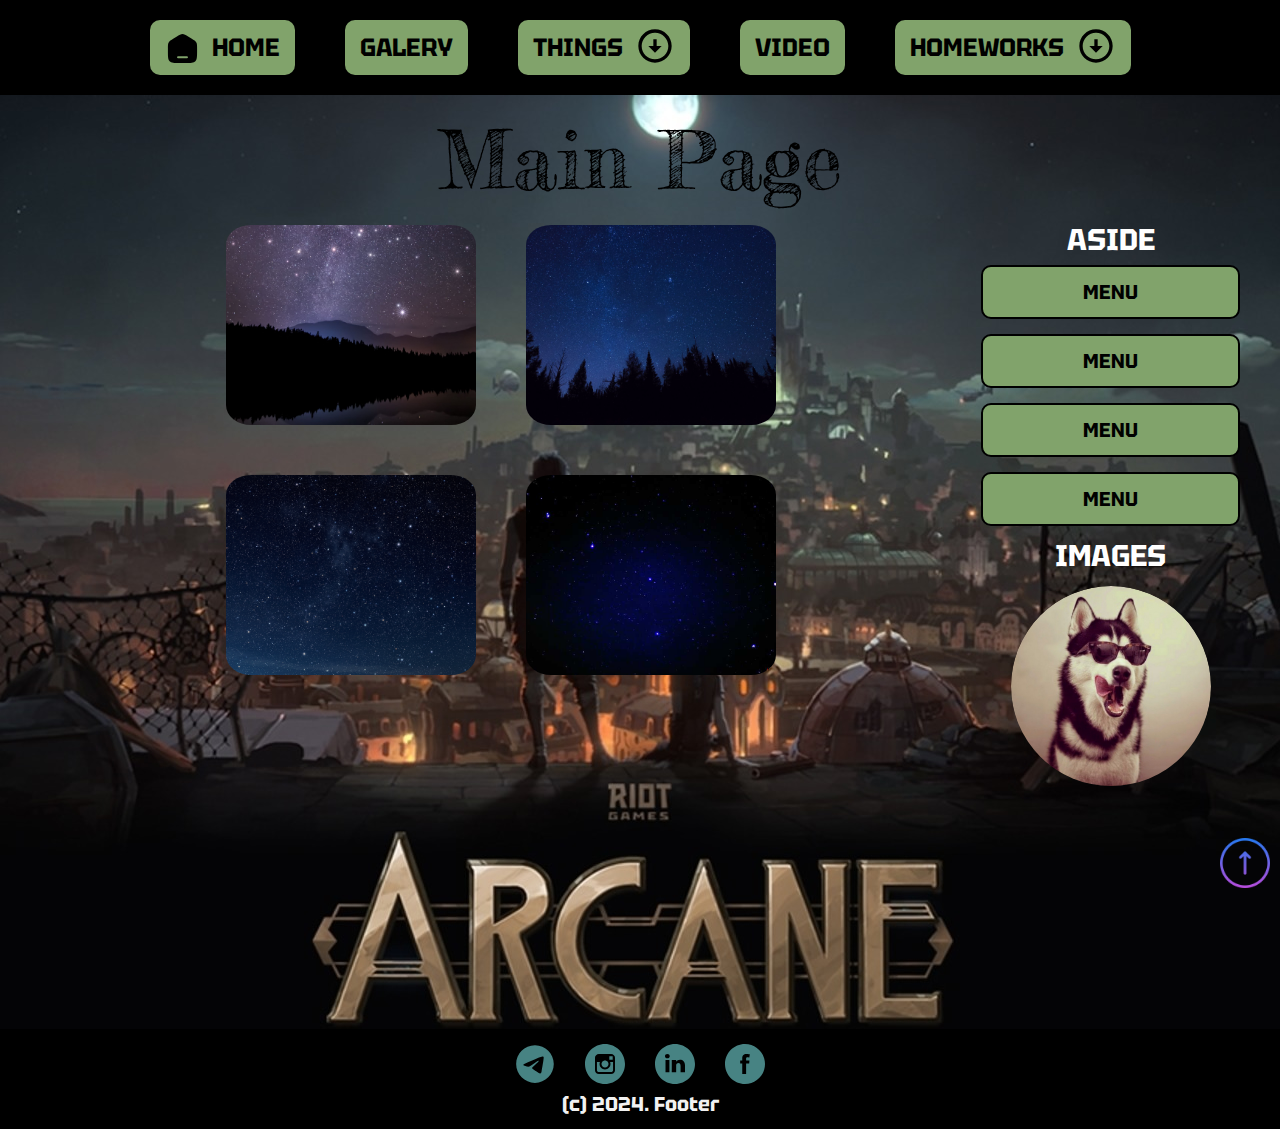
==== commit 36f3ca4e: "add warrior anim and more fix and add some code and add 2 new pages" ====
--- a/Index.html
+++ b/Index.html
@@ -39,8 +39,8 @@
               <li> <a href="/pages/practice.html">practice</a> </li>
               <li> <a href="/pages/less-10.html">less-10</a> </li>
               <li> <a href="/pages/less-11.html">less-11</a> </li>
-              <li> <a href="#">draft-5</a> </li>
-              <li> <a href="#">draft-6</a> </li>
+              <li> <a href="/pages/less-12.html">less-12</a> </li>
+              <li> <a href="/pages/less-12-2.html">less-12/2</a> </li>
             </ul>
           </li>
 
@@ -93,53 +93,72 @@
   </header>
 
     <section class="section-main">
-      <div class="Main-page">
-        <div class="main-block">
-          <div class="title-main">Main Page</div>
-        <div class="main-block-1">
-
-          <div class="Block-A">
-            <div class="block-title">
-              <h2>Block A</h2>
-              <p>in progress</p>
+      <div class="main-background">
+
+        <div class="main-aside-left-block">
+        <div class="main-aside-left">
+            <ul class="main-aside-list2">
+              <li> <a href="#">menu</a> </li>
+              <li> <a href="#">menu</a> </li>
+              <li> <a href="#">menu</a> </li>
+              <li> <a href="#">menu</a> </li> 
+              <li> <a href="#">menu</a> </li>
+              <li> <a href="#">menu</a> </li> 
+            </ul>
+          </div>
+        </div>
+
+        <div class="main-contr">
+
+        <h1 class="title-main">Main Page</h1>
+        <div class="main-page">
+          <div class="main-page1">
+            <div class="block1">
+              <div>
+                <img src="/images/hw91.jpg" alt="" width="400" height="400">
+              </div>
+
+              <div>
+                <img src="/images/hw92.jpg" alt="" width="400" height="400">
+              </div>
             </div>
             
+            <div class="block2">
+              <div>
+                <img src="/images/hw93.jpg" alt="" width="400" height="400">
+              </div>
+
+              <div>
+                <img src="/images/hw94.jpg" alt="" width="400" height="400">
+              </div>
+            </div>
+        </div>
+
+        <div class="main-aside-right">
+            <h2 class="main-h2">ASIDE</h2>
+        <ul class="main-aside-list">
+          <li> <a href="#">menu</a> </li>
+          <li> <a href="#">menu</a> </li>
+          <li> <a href="#">menu</a> </li>
+          <li> <a href="#">menu</a> </li>
+          <h3 class="main-h3">images</h3>
+
+          <div class="img-aside">
+            <img src="/images/ava1.JPEG" alt="flo">
           </div>
-          <div class="Block-B">
-            <div class="block-title">
-              <h2>Block B</h2>
-                <p>coming soon...</p>
-                <div class="bak-B"></div>
-            </div>
-            
-          </div>
-          <div class="Block-C">
-            <div class="block-title">
-              <h2>Block C</h2>
-              <p>under development</p>
-              <div class="bak-C">
-                  <p>
-                    Lorem ipsum dolor, sit amet consectetur adipisicing elit. Nesciunt aperiam magnam exercitationem rem odit odio perspiciatis enim fugiat. Vel incidunt iusto itaque numquam tenetur saepe quae possimus eos dolores dolor?
-                  </p>
-              </div>
-            </div>
-            
-          </div>
-          <div class="Block-D">
-            <div class="block-title">
-              <h2>Block D</h2>
-              <p>Lorem ipsum dolor sit amet consectetur adipisicing elit.
-                Quibusdam accusantium praesentium provident accusamus modi,
-                voluptas ratione</p>
-            </div>
-            
-          </div>
+          
+        </ul>
+        </div>
+        </div>
+        
+
         </div>
       </div>
       <a class="pageUP" href="#"> 
         <img src="/images/up-arrow.png" alt="up-arrow" width="50" height="50">
     </a>
       </div>
+    </div>
 
 
 
--- a/css/styles.css
+++ b/css/styles.css
@@ -1,118 +1,113 @@
-
 @import url("reset.css");
 
 @font-face {
-  font-family: 'Oxygen';
-  src: url('/fonts/Oxygen-Bold.woff2') format('woff2'),
-      url('/fonts/Oxygen-Bold.woff') format('woff');
+  font-family: "Oxygen";
+  src: url("/fonts/Oxygen-Bold.woff2") format("woff2"),
+    url("/fonts/Oxygen-Bold.woff") format("woff");
   font-weight: 700;
   /* font-style: italic; */
   font-display: swap;
 }
 
 @font-face {
-  font-family: 'Oxygen';
-  src: url('/fonts/Oxygen-Regular.woff2') format('woff2'),
-      url('/fonts/Oxygen-Regular.woff') format('woff');
+  font-family: "Oxygen";
+  src: url("/fonts/Oxygen-Regular.woff2") format("woff2"),
+    url("/fonts/Oxygen-Regular.woff") format("woff");
   font-weight: 400;
   font-display: swap;
 }
 
 @font-face {
-  font-family: 'Lora';
-  src: url('/fonts/Lora-Regular.woff2') format('woff2'),
-      url('/fonts/Lora-Regular.woff') format('woff');
+  font-family: "Lora";
+  src: url("/fonts/Lora-Regular.woff2") format("woff2"),
+    url("/fonts/Lora-Regular.woff") format("woff");
   font-weight: 400;
   font-display: swap;
 }
 
 @font-face {
-  font-family: 'Roboto';
-  src: url('/fonts/Roboto-Bold.woff2') format('woff2'),
-      url('/fonts/Roboto-Bold.woff') format('woff');
+  font-family: "Roboto";
+  src: url("/fonts/Roboto-Bold.woff2") format("woff2"),
+    url("/fonts/Roboto-Bold.woff") format("woff");
   font-weight: 700;
   font-display: swap;
 }
 
 @font-face {
-  font-family: 'Roboto';
-  src: url('/fonts/Roboto-Regular.woff2') format('woff2'),
-      url('/fonts/Roboto-Regular.woff') format('woff');
+  font-family: "Roboto";
+  src: url("/fonts/Roboto-Regular.woff2") format("woff2"),
+    url("/fonts/Roboto-Regular.woff") format("woff");
   font-weight: 400;
   font-display: swap;
 }
 
 @font-face {
-  font-family: 'Roboto';
-  src: url('Roboto-Thin.woff2') format('woff2'),
-      url('Roboto-Thin.woff') format('woff');
+  font-family: "Roboto";
+  src: url("Roboto-Thin.woff2") format("woff2"),
+    url("Roboto-Thin.woff") format("woff");
   font-weight: 100;
   font-display: swap;
 }
 
 @font-face {
-  font-family: 'Tektur';
-  src: url('/fonts/Tektur-Bold.woff') format('woff'),
-      url('/fonts/Tektur-Bold.woff2') format('woff2');
+  font-family: "Tektur";
+  src: url("/fonts/Tektur-Bold.woff") format("woff"),
+    url("/fonts/Tektur-Bold.woff2") format("woff2");
   font-weight: 700;
   font-display: swap;
 }
 
 @font-face {
-  font-family: 'Tektur';
-  src: url('/fonts/Tektur-Regular.woff') format('woff'),
-      url('/fonts/Tektur-Regular.woff2') format('woff2');
+  font-family: "Tektur";
+  src: url("/fonts/Tektur-Regular.woff") format("woff"),
+    url("/fonts/Tektur-Regular.woff2") format("woff2");
   font-weight: 400;
   font-display: swap;
 }
 
 @font-face {
-  font-family: 'Salsa';
-  src: url('/fonts/Salsa-Regular.woff') format('woff'),
-      url('/fonts/Salsa-Regular.woff2') format('woff2');
+  font-family: "Salsa";
+  src: url("/fonts/Salsa-Regular.woff") format("woff"),
+    url("/fonts/Salsa-Regular.woff2") format("woff2");
   font-weight: 400;
   font-display: swap;
 }
 
 @font-face {
-  font-family: 'Architects Daughter';
-  src: url('/fonts/ArchitectsDaughter-Regular.woff') format('woff'),
-      url('/fonts/ArchitectsDaughter-Regular.woff2') format('woff2');
+  font-family: "Architects Daughter";
+  src: url("/fonts/ArchitectsDaughter-Regular.woff") format("woff"),
+    url("/fonts/ArchitectsDaughter-Regular.woff2") format("woff2");
   font-weight: 400;
   font-display: swap;
 }
 
 @font-face {
-  font-family: 'Fredericka the Great';
-  src: url('/fonts/FrederickatheGreat-Regular.woff') format('woff'),
-      url('/fonts/ArchitectsDaughter-Regular.woff2') format('woff2');
+  font-family: "Fredericka the Great";
+  src: url("/fonts/FrederickatheGreat-Regular.woff") format("woff"),
+    url("/fonts/ArchitectsDaughter-Regular.woff2") format("woff2");
   font-weight: 400;
   font-display: swap;
 }
 
 @font-face {
-  font-family: 'Poppins';
-  src: url('Poppins-Thin.woff2') format('woff2'),
-      url('Poppins-Thin.woff') format('woff');
+  font-family: "Poppins";
+  src: url("Poppins-Thin.woff2") format("woff2"),
+    url("Poppins-Thin.woff") format("woff");
   font-weight: 100;
   font-display: swap;
 }
 
 @font-face {
-  font-family: 'Lemon';
-  src: url('Lemon-Regular.woff2') format('woff2'),
-      url('Lemon-Regular.woff') format('woff');
+  font-family: "Lemon";
+  src: url("Lemon-Regular.woff2") format("woff2"),
+    url("Lemon-Regular.woff") format("woff");
   font-weight: 400;
   font-display: swap;
 }
-
-
-
 
 /*  @import url('https://fonts.googleapis.com/css2?family=Lora&family=Oxygen&display=swap'); 
  font-family: 'Lora', serif; font-family: 'Oxygen', sans-serif; */
 
-
 a {
   text-decoration: none;
 }
@@ -122,7 +117,7 @@
 }
 
 body {
-  font-family: 'Oxygen';
+  font-family: "Oxygen";
   font-weight: 400;
 }
 
@@ -134,8 +129,6 @@
   opacity: 0;
 }
 
-
-
 /************************************************/
 
 /***********************AMELIA*****************************/
@@ -164,7 +157,7 @@
   gap: 20px;
   font-size: 16px;
   font-weight: 400;
-  font-family: 'Roboto', sans-serif;
+  font-family: "Roboto", sans-serif;
   padding: 25px 0;
   line-height: 29px;
 }
@@ -199,7 +192,7 @@
 }
 
 .Amelia {
-  font-family: 'Architects Daughter';
+  font-family: "Architects Daughter";
   font-weight: 400;
   font-size: 62px;
   padding: 174px 0 41px 0;
@@ -208,7 +201,7 @@
 .lorm-1AM {
   padding: 0 30px 20px 0;
   font-size: 18px;
-  font-family: 'Roboto', sans-serif;
+  font-family: "Roboto", sans-serif;
   font-weight: 400;
   line-height: 164%;
 }
@@ -237,7 +230,7 @@
 .bt1AM {
   font-size: 18px;
   font-weight: 400;
-  font-family: 'Roboto', sans-serif;
+  font-family: "Roboto", sans-serif;
 }
 
 .bt2AM {
@@ -251,7 +244,7 @@
 .bt2AM {
   font-size: 18px;
   font-weight: 400;
-  font-family: 'Roboto', sans-serif;
+  font-family: "Roboto", sans-serif;
 }
 
 .section-2AM {
@@ -273,7 +266,7 @@
   font-size: 32px;
   font-weight: 400;
   color: #161616;
-  font-family: 'Architects Daughter';
+  font-family: "Architects Daughter";
   text-align: center;
   padding-bottom: 50px;
 }
@@ -283,7 +276,7 @@
   color: #161616;
   font-size: 18px;
   font-weight: 400;
-  font-family: 'Roboto', sans-serif;
+  font-family: "Roboto", sans-serif;
   text-align: center;
   line-height: 164%;
   /*outline: 2px solid red;*/
@@ -325,7 +318,7 @@
 .boxAM > div > div {
   font-size: 18px;
   font-weight: 500;
-  font-family: 'Montserrat', sans-serif;
+  font-family: "Montserrat", sans-serif;
 }
 
 .img1AM {
@@ -339,7 +332,6 @@
   height: 22px;
   text-align: center;
 }
-
 
 .img3AM {
   width: 115px;
@@ -350,28 +342,26 @@
   text-align: center;
 }
 
-
 .img4AM {
   width: 185px;
 }
 .text4AM {
-height: 22px;
+  height: 22px;
   /*outline: 1px solid red;*/
   text-align: center;
 }
-
 
 .img5AM {
   width: 129px;
 }
 .text5AM {
-height: 22px;
+  height: 22px;
   /*outline: 1px solid red;*/
   text-align: center;
 }
 
 .section-4AM {
-  background: #D8D8D6;
+  background: #d8d8d6;
 }
 
 .sect-4AM {
@@ -382,7 +372,7 @@
 .sect-4-1AM {
   display: flex;
   gap: 30px;
-  padding: 120px 0 ;
+  padding: 120px 0;
 }
 
 .img-sect4AM {
@@ -399,7 +389,7 @@
 .howAM {
   font-size: 32px;
   font-weight: 400;
-  font-family: 'Architects Daughter';
+  font-family: "Architects Daughter";
   width: 539px;
   height: 38px;
   text-align: center;
@@ -409,7 +399,7 @@
 .HlormAM {
   font-size: 18px;
   font-weight: 400;
-  font-family: 'Roboto', sans-serif;
+  font-family: "Roboto", sans-serif;
   width: 539px;
   height: 112px;
   line-height: 164%;
@@ -417,7 +407,7 @@
 }
 
 .section-5AM {
-  background: #D8D8D6;
+  background: #d8d8d6;
 }
 
 .sect-5-contAM {
@@ -426,14 +416,14 @@
   padding: 0 0 120px 0;
 }
 
-.ourWorksAM  {
+.ourWorksAM {
   width: 403px;
   height: 38px;
   text-align: center;
   margin: 0 auto;
   font-size: 32px;
   font-weight: 400;
-  font-family: 'Architects Daughter';
+  font-family: "Architects Daughter";
 }
 
 .cardsAM {
@@ -447,7 +437,7 @@
   width: 350px;
   height: 510px;
   border-radius: 6px;
-  background: #81A36B;
+  background: #81a36b;
   padding: 15px 15px 0 15px;
 }
 .card-1-imgAM {
@@ -458,14 +448,14 @@
   height: 30px;
   text-align: center;
   margin: 23px auto;
-  font: 18px/29px 'Roboto';
+  font: 18px/29px "Roboto";
 }
 
 .card-2AM {
   width: 350px;
   height: 510px;
   border-radius: 6px;
-  background: #81A36B;
+  background: #81a36b;
   padding: 15px 15px 0 15px;
 }
 
@@ -474,14 +464,14 @@
   height: 30px;
   text-align: center;
   margin: 23px auto;
-  font: 18px/29px 'Roboto';
+  font: 18px/29px "Roboto";
 }
 
 .card-3AM {
   width: 350px;
   height: 510px;
   border-radius: 6px;
-  background: #81A36B;
+  background: #81a36b;
   padding: 15px 15px 0 15px;
 }
 .card-3-imgAM {
@@ -492,12 +482,12 @@
   height: 30px;
   text-align: center;
   margin: 23px auto;
-  font: 18px/29px 'Roboto';
+  font: 18px/29px "Roboto";
 }
 
 .footerAM {
   /*  outline: 1px solid red; */
-  background: #81A36B;
+  background: #81a36b;
 }
 
 .AMF {
@@ -505,33 +495,33 @@
   text-align: center;
   font-size: 36px;
   font-weight: 400;
-  font-family: 'Architects Daughter';
+  font-family: "Architects Daughter";
 }
 
 .ContactsAM {
   text-align: center;
-  font: 24px/39px 'Roboto';
+  font: 24px/39px "Roboto";
   font-weight: 400;
   padding-bottom: 20px;
 }
 
 .num-1AM {
   text-align: center;
-  font: 18px/29px 'Roboto';
+  font: 18px/29px "Roboto";
   padding-bottom: 15px;
   font-weight: 400;
 }
 
 .num-2AM {
   text-align: center;
-  font: 18px/29px 'Roboto';
+  font: 18px/29px "Roboto";
   padding-bottom: 15px;
   font-weight: 400;
 }
 
 .adressAM {
   text-align: center;
-  font: 18px/29px 'Roboto';
+  font: 18px/29px "Roboto";
   padding-bottom: 15px;
   font-weight: 400;
 }
@@ -543,253 +533,248 @@
 
 .year2023AM {
   text-align: center;
-  font: 16px 'Roboto';
+  font: 16px "Roboto";
   font-weight: 500;
   padding-bottom: 50px;
 }
 /***************************************************/
-
 
 /******************* WISDOM ************************************/
 .containerW {
   max-width: 1140px;
   margin: 0 auto;
   padding: 0 15px;
-  }
-
-  .container1W {
-    max-width: 1140px;
-    margin: 0 auto;
-    padding: 0 15px;
-    }
-  
-  .titleW {
-    font-family: 'Fredericka the Great', serif;
-    font-weight: 400;
-    font-size: 48px;
-    text-align: center;
-    text-transform: uppercase;
-    color: #F2F2F2;
-  }
-  
-  .AboutW {
-    font-family: 'Montserrat', sans-serif;
-    font-weight: 700;
-    font-size: 48px;
-    color: #F2F2F2;
-  }
-  
-  .subtitleW {
-    font-family: 'Montserrat', sans-serif;
-    font-weight: 700;
-    font-size: 32px;
-    padding: 24px 25px 24px 25px ;
-    color: #F2F2F2;
-  }
-  
-  .paragraphW {
-    font-family: 'Montserrat', sans-serif;
-    font-size: 24px;
-    font-weight: 400;
-    padding: 0 25px 24px 25px;
-    color: #F2F2F2;
-  }
-  
-  .headerW {
-    background: #253F97;
-    padding: 35px 0;
-  }
-  
-  .header-containerW{
-    display: flex;
-    justify-content: space-between;
-    align-items: center;
-  }
-  
-  .header-listW {
+}
+
+.container1W {
+  max-width: 1140px;
+  margin: 0 auto;
+  padding: 0 15px;
+}
+
+.titleW {
+  font-family: "Fredericka the Great", serif;
+  font-weight: 400;
+  font-size: 48px;
+  text-align: center;
+  text-transform: uppercase;
+  color: #f2f2f2;
+}
+
+.AboutW {
+  font-family: "Montserrat", sans-serif;
+  font-weight: 700;
+  font-size: 48px;
+  color: #f2f2f2;
+}
+
+.subtitleW {
+  font-family: "Montserrat", sans-serif;
+  font-weight: 700;
+  font-size: 32px;
+  padding: 24px 25px 24px 25px;
+  color: #f2f2f2;
+}
+
+.paragraphW {
+  font-family: "Montserrat", sans-serif;
+  font-size: 24px;
+  font-weight: 400;
+  padding: 0 25px 24px 25px;
+  color: #f2f2f2;
+}
+
+.headerW {
+  background: #253f97;
+  padding: 35px 0;
+}
+
+.header-containerW {
+  display: flex;
+  justify-content: space-between;
+  align-items: center;
+}
+
+.header-listW {
   display: flex;
   gap: 20px;
-  }
-  
-  .header-listW a {
+}
+
+.header-listW a {
   color: inherit;
   text-decoration: none;
   text-transform: uppercase;
   font-size: 20px;
-  font-family: 'Montserrat', sans-serif;
+  font-family: "Montserrat", sans-serif;
   /*font-weight: 700;*/
   font-weight: 400;
-  color: #F2F2F2;
-  }
-  
-  .main-sectionW {
-    background: #2E2E2E;
-  }
-  
-  .main-section-blockW {
-    min-height: 470px;
-    max-width: 820px;
-    display: flex;
-    flex-direction: column;
-    justify-content: center;
-  }
-  
-  .main-section2W {
-    background: #424242;
-  }
-  
-  .container-section2W {
-    min-height: 470px;
-    max-width: 1440px;
-    display: flex;
-    flex-direction: column;
-    justify-content: center;
-    flex-shrink: 0;
-  }
-  
-  .container2W {
-    max-width: 1140px;
-    margin: 0 auto;
-    padding: 90px 15px  ;
-    }
-  
-  
-  .cr-blocksW {
-    display: flex;
-    padding: 45px 0 0 0;
-    justify-content: center;
-    align-items: center;
-    
-  }
-  
-  .cr-block1W {
-    width: 555px;
-    height: 375px;
-    border-radius: 8px 0px 0px 8px;
-    background: #212121;
-    flex-shrink: 0;
-  }
-  
-  .cr-block2W {
-    width: 555px;
-    height: 375px;
-    flex-shrink: 0;
-    border-radius: 8px 0px 0px 8px;
-  }
-  
-  .main-section3W {
-    background: #2E2E2E;
-  }
-  
-  .FeatureW {
-    font-size: 48px;
-    font-weight: 700;
-    font-family: 'Montserrat', sans-serif;
-    color: #F2F2F2;
-  }
-  
-  .main-section-block3W {
-    min-height: 470px;
-    max-width: 1440px;
+  color: #f2f2f2;
+}
+
+.main-sectionW {
+  background: #2e2e2e;
+}
+
+.main-section-blockW {
+  min-height: 470px;
+  max-width: 820px;
+  display: flex;
+  flex-direction: column;
+  justify-content: center;
+}
+
+.main-section2W {
+  background: #424242;
+}
+
+.container-section2W {
+  min-height: 470px;
+  max-width: 1440px;
+  display: flex;
+  flex-direction: column;
+  justify-content: center;
   flex-shrink: 0;
-  }
-  
-  .container3W {
-    max-width: 1140px;
-    margin: 0 auto;
-    padding: 90px 15px;
-  } 
-  
-  .cr-blocks2W {
-    display: flex;
-    padding: 45px 0 0 0;
-    align-items: center;
-    gap: 30px;
-  }
-  
-  .cardcont_1W {
-    width: 350px;
-    height: 402px;
-    flex-shrink: 0;
-    border-radius: 8px;
-    border: 2px solid #424242;
-    padding: 24px 26px 0 ;
-  }
-  
-  .cardcont_2W {
-    width: 350px;
-    height: 402px;
-    flex-shrink: 0;
-    border-radius: 8px;
-    border: 2px solid #424242;
-    padding: 24px 26px 0 ;
-  }
-  
-  .cardcont_3W {
-    padding: 24px 26px 0 ;
-    width: 350px;
-    height: 402px;
-    flex-shrink: 0;
-    border-radius: 8px;
-    border: 2px solid #424242;
-  }
-  
-  .card_titleW {
-    font-size: 32px;
-    font-weight: 700;
-    font-family: 'Montserrat', sans-serif;
-    padding: 24px 0 23px 0 ;
-    color: #F2F2F2;
-  }
-  
-  .paragraph2W {
-    font-size: 16px;
-    font-weight: 400;
-    font-family: 'Montserrat', sans-serif;
-    height: 100px;
-    color: #F2F2F2;
-  }
-  
-  .adressW > a {
-    color: #FF7E20;
-    
-  }
-  .adressW {
-    padding-bottom: 23px;
-  }
-  
-  .footer_containerW {
-    background: #253F97;
-    display: flex;
-    flex-direction: column;
-    justify-content: center;
-  }
-  
-  .adress_footerW {
-    font-size: 16px;
-    font-weight: 400;
-    font-family: 'Montserrat', sans-serif;
-    text-align: center;
-    padding-top: 30px;
-  }
-  
-  .adress_footerW > a {
-    color: #F2F2F2;
-  }
-  
-  .footer-icoW {
-    display: flex;
-    gap: 16px;
-    justify-content: center;
-    padding: 24px 0 29px ;
-  }
+}
+
+.container2W {
+  max-width: 1140px;
+  margin: 0 auto;
+  padding: 90px 15px;
+}
+
+.cr-blocksW {
+  display: flex;
+  padding: 45px 0 0 0;
+  justify-content: center;
+  align-items: center;
+}
+
+.cr-block1W {
+  width: 555px;
+  height: 375px;
+  border-radius: 8px 0px 0px 8px;
+  background: #212121;
+  flex-shrink: 0;
+}
+
+.cr-block2W {
+  width: 555px;
+  height: 375px;
+  flex-shrink: 0;
+  border-radius: 8px 0px 0px 8px;
+}
+
+.main-section3W {
+  background: #2e2e2e;
+}
+
+.FeatureW {
+  font-size: 48px;
+  font-weight: 700;
+  font-family: "Montserrat", sans-serif;
+  color: #f2f2f2;
+}
+
+.main-section-block3W {
+  min-height: 470px;
+  max-width: 1440px;
+  flex-shrink: 0;
+}
+
+.container3W {
+  max-width: 1140px;
+  margin: 0 auto;
+  padding: 90px 15px;
+}
+
+.cr-blocks2W {
+  display: flex;
+  padding: 45px 0 0 0;
+  align-items: center;
+  gap: 30px;
+}
+
+.cardcont_1W {
+  width: 350px;
+  height: 402px;
+  flex-shrink: 0;
+  border-radius: 8px;
+  border: 2px solid #424242;
+  padding: 24px 26px 0;
+}
+
+.cardcont_2W {
+  width: 350px;
+  height: 402px;
+  flex-shrink: 0;
+  border-radius: 8px;
+  border: 2px solid #424242;
+  padding: 24px 26px 0;
+}
+
+.cardcont_3W {
+  padding: 24px 26px 0;
+  width: 350px;
+  height: 402px;
+  flex-shrink: 0;
+  border-radius: 8px;
+  border: 2px solid #424242;
+}
+
+.card_titleW {
+  font-size: 32px;
+  font-weight: 700;
+  font-family: "Montserrat", sans-serif;
+  padding: 24px 0 23px 0;
+  color: #f2f2f2;
+}
+
+.paragraph2W {
+  font-size: 16px;
+  font-weight: 400;
+  font-family: "Montserrat", sans-serif;
+  height: 100px;
+  color: #f2f2f2;
+}
+
+.adressW > a {
+  color: #ff7e20;
+}
+.adressW {
+  padding-bottom: 23px;
+}
+
+.footer_containerW {
+  background: #253f97;
+  display: flex;
+  flex-direction: column;
+  justify-content: center;
+}
+
+.adress_footerW {
+  font-size: 16px;
+  font-weight: 400;
+  font-family: "Montserrat", sans-serif;
+  text-align: center;
+  padding-top: 30px;
+}
+
+.adress_footerW > a {
+  color: #f2f2f2;
+}
+
+.footer-icoW {
+  display: flex;
+  gap: 16px;
+  justify-content: center;
+  padding: 24px 0 29px;
+}
 /*************************************************************/
-
 
 /*********************** less 1: weather ***********************************/
 .BG-weather {
   background: #978d8d;
-  height: 740px
+  height: 740px;
 }
 
 .weather-main {
@@ -803,7 +788,7 @@
 .weather-title-h1 {
   margin-bottom: 10px;
   font-size: 35px;
-  font-family: 'Architects Daughter', cursive;
+  font-family: "Architects Daughter", cursive;
   font-weight: 400;
   color: #000;
 }
@@ -820,7 +805,7 @@
   width: 1000px;
 }
 
-.weather-title-h2{
+.weather-title-h2 {
   font-size: 35px;
   margin-bottom: 30px;
   color: #000;
@@ -842,7 +827,13 @@
   font-size: 25px;
 }
 
-.Sun, .Rain, .Snow, .Lightning, .aboutW, .googleW { /* задал так потому что идёт перезапись других страниц если обращ. глобально!*/
+.Sun,
+.Rain,
+.Snow,
+.Lightning,
+.aboutW,
+.googleW {
+  /* задал так потому что идёт перезапись других страниц если обращ. глобально!*/
   font-size: 25px;
   color: #000;
   text-align: center;
@@ -851,7 +842,14 @@
   margin: 0 auto 10px;
 }
 
-.Sun:hover, .Rain:hover, .Snow:hover, .Lightning:hover, .aboutW:hover, .weather-google:hover, .weather-back:hover { /* задал так потому что идёт перезапись других страниц если обращ. глобально!*/
+.Sun:hover,
+.Rain:hover,
+.Snow:hover,
+.Lightning:hover,
+.aboutW:hover,
+.weather-google:hover,
+.weather-back:hover {
+  /* задал так потому что идёт перезапись других страниц если обращ. глобально!*/
   color: red;
 }
 
@@ -906,9 +904,10 @@
   margin: 0 auto;
 }
 
-.table-thead > .tr, td{
+.table-thead > .tr,
+td {
   border-collapse: separate;
-  border: 2px solid rgb(0, 0, 0); 
+  border: 2px solid rgb(0, 0, 0);
 }
 
 /* 
@@ -924,7 +923,7 @@
   padding-top: 20px;
   margin-bottom: 30px;
   font-size: 35px;
-  font-family: 'Architects Daughter', cursive;
+  font-family: "Architects Daughter", cursive;
   font-weight: 400;
   color: #000;
 }
@@ -933,7 +932,7 @@
   text-align: center;
   margin: 30px auto 90px;
   font-size: 35px;
-  font-family: 'Montserrat', sans-serif;
+  font-family: "Montserrat", sans-serif;
   font-weight: 400;
   color: #000;
 }
@@ -941,31 +940,30 @@
 .table-h3:hover {
   color: red;
 }
-
 
 /************** less 4. inline-block ****************************************************/
 .BG-dives {
   background: #478383;
   height: 740px;
-} 
+}
 
 .dives-title-h1 {
   padding-top: 30px;
   margin-bottom: 30px;
   font-size: 40px;
-  font-family: 'Montserrat', sans-serif;
+  font-family: "Montserrat", sans-serif;
   font-weight: 400;
   color: #000;
   text-align: center;
 }
 
 .dives-container {
-    width: 1200px;
-    background: blueviolet;
-    padding: 20px;
-    border: 10px solid yellowgreen;
-    box-sizing: border-box;
-    margin: 0 auto 25px;
+  width: 1200px;
+  background: blueviolet;
+  padding: 20px;
+  border: 10px solid yellowgreen;
+  box-sizing: border-box;
+  margin: 0 auto 25px;
 }
 
 .dives-container-1 {
@@ -976,17 +974,20 @@
   background: violet;
 }
 
-.dives-header, .dives-body, .dives-footer {
-    padding: 50px 20px;
-    margin: 0 0 20px;
-    outline: 2px solid purple;
+.dives-header,
+.dives-body,
+.dives-footer {
+  padding: 50px 20px;
+  margin: 0 0 20px;
+  outline: 2px solid purple;
 }
 
 .dives-footer {
   margin: 0;
 }
 
-.dives-container > .dives-header1, .dives-footer {
+.dives-container > .dives-header1,
+.dives-footer {
   background: rgb(141, 113, 60);
 }
 
@@ -1004,24 +1005,23 @@
   color: red;
 }
 
-
 /************** less 5. ****************************************************/
 .cards-section {
   background: lightblue;
-	padding:  143px 0 222px;
+  padding: 143px 0 222px;
 }
 
 .cards-container {
   width: 1200px;
-	margin: 0 auto;
+  margin: 0 auto;
 }
 
 .cards-container-h1 {
   font-size: 34px;
-	font-weight: 900;
-	margin: 0 0 40px;
-	text-align: center;
-  font-family: 'Architects Daughter', cursive;
+  font-weight: 900;
+  margin: 0 0 40px;
+  text-align: center;
+  font-family: "Architects Daughter", cursive;
   color: #000;
 }
 
@@ -1030,13 +1030,13 @@
 }
 
 .cards-card {
-	display: inline-block;
-	font-size: 16px;
-	width: 200px;
-	padding: 10px;
-	border-right: 1px solid gray;
-	border-bottom: 1px solid gray;
-	vertical-align: top;
+  display: inline-block;
+  font-size: 16px;
+  width: 200px;
+  padding: 10px;
+  border-right: 1px solid gray;
+  border-bottom: 1px solid gray;
+  vertical-align: top;
   border-radius: 6px;
 }
 
@@ -1045,15 +1045,15 @@
 }
 
 .cards-card:nth-child(2n) {
-	background: yellow;
+  background: yellow;
 }
 
 .cards-card:hover {
-	background: orange;
+  background: orange;
 }
 
 .cards-card:hover .cards-title .ADR {
-	color: #fff;
+  color: #fff;
 }
 
 .cards-card:hover {
@@ -1061,34 +1061,33 @@
 }
 
 .cards-img {
-	height: 120px;
-	display: block;
-	margin: 0 0 15px;
+  height: 120px;
+  display: block;
+  margin: 0 0 15px;
 }
 
 .cardsImg {
   width: 100%;
-	height: 100%;
-	object-fit: cover;
+  height: 100%;
+  object-fit: cover;
 }
 
 .cards-title {
-	text-transform: uppercase;
-	font-weight: 700;
-	font-size: 24px;
-	margin: 0 0 10px;
-  font-family: 'Montserrat', sans-serif;
+  text-transform: uppercase;
+  font-weight: 700;
+  font-size: 24px;
+  margin: 0 0 10px;
+  font-family: "Montserrat", sans-serif;
 }
 .cards-desc {
-	margin: 0 0 15px;
-	height: 80px;
-	overflow: hidden;
-  font-family: 'Montserrat', sans-serif;
+  margin: 0 0 15px;
+  height: 80px;
+  overflow: hidden;
+  font-family: "Montserrat", sans-serif;
 }
 .cards-link {
-	text-decoration: underline;
-}
-
+  text-decoration: underline;
+}
 
 /************** less 5.5 inline blocks ****************************************************/
 .BG-inblock {
@@ -1097,10 +1096,11 @@
 
 .inblock-container {
   width: 600px;
-	margin: 0 auto;
-}
-
-.inblock-h1, .inblock-p {
+  margin: 0 auto;
+}
+
+.inblock-h1,
+.inblock-p {
   padding-top: 10px;
   margin-bottom: 10px;
   color: white;
@@ -1120,7 +1120,7 @@
   margin-top: 20px;
   padding-bottom: 10px;
   text-align: center;
-  font-family: 'Tektur';
+  font-family: "Tektur";
   font-weight: 400;
 }
 
@@ -1187,41 +1187,35 @@
   display: inline-block;
   width: 200px;
   font-size: 20px;
-vertical-align: top;
+  vertical-align: top;
 }
 
 .box3 > div > div {
   height: 200px;
-
 }
 
 .box3 > div + div {
   width: 400px;
-  
 }
 
 .box3 > div + div > div {
   height: 100px;
-    
-}
-
-.box3 > div + div > div > div{
+}
+
+.box3 > div + div > div > div {
   height: 100px;
-
-}
-.box3 > div + div + div > div{
+}
+.box3 > div + div + div > div {
   width: 200px;
-
-}
-
-.box3 > div + div > div + div > div{
+}
+
+.box3 > div + div > div + div > div {
   width: 200px;
   float: left;
 }
 .box3 > div + div > div + div > div > div {
   height: 50px;
 }
-
 
 /*****************  video  ***********************/
 .section-video {
@@ -1239,7 +1233,7 @@
 
 .video-header {
   text-align: center;
-  background:  rgb(0, 0, 0, 0.4);
+  background: rgb(0, 0, 0, 0.4);
   position: relative;
   color: #fafafa;
 }
@@ -1289,7 +1283,7 @@
   align-self: center;
 }
 
-.but{
+.but {
   margin-top: 50px;
   text-align: center;
 }
@@ -1302,18 +1296,16 @@
   background: rgb(103, 143, 65);
   border-radius: 6px;
   font-size: 1.7rem;
-  font-family: 'Tektur';
-}
-
+  font-family: "Tektur";
+}
 
 /*****************  less 6  ***********************/
 
-.BG-flex{
+.BG-flex {
   background: #33aa90;
 }
 
-
-.flex-title-h1{
+.flex-title-h1 {
   padding-top: 10px;
   text-align: center;
   font-size: 34px;
@@ -1324,11 +1316,9 @@
 
 /*************************************************/
 
-
-
 /*--------------------------- NEW STYLE WRITE CODE ----------------------------------------------------------------------------*/
 .back-a {
-color: #000000;
+  color: #000000;
 }
 
 .back-a:hover {
@@ -1343,53 +1333,53 @@
   font-size: 20px;
 }
 
-.contw1200m{
+.contw1200m {
   width: 1200px;
   margin: 0 auto;
 }
 
-.contw600m{
+.contw600m {
   width: 600px;
   margin: 0 auto;
 }
 
-.BG-g{
+.BG-g {
   background: green;
 }
 
-.BG-b{
+.BG-b {
   background: blue;
 }
 
-.BG-y{
+.BG-y {
   background: yellow;
 }
 
-.BG-s{
+.BG-s {
   background: silver;
 }
 
-.BG-w{
+.BG-w {
   background: white;
 }
 
-.BG-bk{
+.BG-bk {
   background: black;
 }
 
-.BG-pur{
+.BG-pur {
   background: purple;
 }
 
-.fz0{
+.fz0 {
   font-size: 0;
 }
 
-.fz20{
+.fz20 {
   font-size: 20px;
 }
 
-.otl-r{
+.otl-r {
   outline: 1px solid red;
 }
 
@@ -1397,15 +1387,15 @@
   border: 2px solid red;
 }
 
-.br6{
+.br6 {
   border-radius: 6px;
 }
 
-  .b2b {
+.b2b {
   border: 2px solid black;
 }
 
-.d-b{
+.d-b {
   display: block;
 }
 
@@ -1413,7 +1403,7 @@
   display: flex;
 }
 
-.d-n{
+.d-n {
   display: none;
 }
 
@@ -1425,31 +1415,31 @@
   float: right;
 }
 
-.tac{
-  text-align: center;
-}
-
-.w50{
+.tac {
+  text-align: center;
+}
+
+.w50 {
   width: 50px;
 }
 
-.h50{
+.h50 {
   height: 50px;
 }
 
-.w66{
+.w66 {
   width: 66.66px;
 }
 
-.h66{
+.h66 {
   height: 66.66px;
 }
 
-.w100{
+.w100 {
   width: 100px;
 }
 
-.h100{
+.h100 {
   height: 100px;
 }
 
@@ -1473,50 +1463,49 @@
   width: 600px;
 }
 
-.h600{
+.h600 {
   height: 600px;
 }
 
-.g30{
+.g30 {
   gap: 30px;
 }
 
-.p-t20{
+.p-t20 {
   padding-top: 20px;
 }
 
-.p-b20{
+.p-b20 {
   padding-bottom: 20px;
 }
 
-.p-tb{
+.p-tb {
   padding: 20px 0;
 }
 
-.p-lr20{
+.p-lr20 {
   padding: 0 20px;
 }
 
-.m-0a{
+.m-0a {
   margin: 0 auto;
 }
 
-.m-tb20{
+.m-tb20 {
   margin: 20px 0;
 }
 
-.m-lr20{
+.m-lr20 {
   margin: 0 20px;
 }
 
-.m-b20{
+.m-b20 {
   margin-bottom: 20px;
 }
 
-.m-t20{
+.m-t20 {
   margin-top: 20px;
 }
-
 
 /*----------------------------------------------------------------------------------------------------------------------------------*/
 /***********************************************************************/
@@ -1527,13 +1516,13 @@
 
 /********** CONTAINER ****************************/
 .container {
-	width: 1200px;
-	margin: 0 auto;
+  width: 1200px;
+  margin: 0 auto;
 }
 
 .container-1 {
-	width: 1224px;
-	margin: 0 auto;
+  width: 1224px;
+  margin: 0 auto;
   padding: 0 12px;
 }
 /*------------------------------------ MAIN PAGE ----------------------------------------------------*/
@@ -1551,53 +1540,24 @@
   left: 0;
   right: 0;
   top: 0;
-  color: #2E2E2E;
+  color: #2e2e2e;
   position: fixed;
   z-index: 10;
-  
 }
 
 .header-container {
-	max-width: 1200px;
-	margin: 0 auto;
-}
-
-
+  max-width: 1200px;
+  margin: 0 auto;
+}
 
 .list {
   display: flex;
   justify-content: center;
   gap: 50px;
-  
 }
 
 .list li {
   position: relative;
-  
-}
-
-.list li:hover .first-menu {
-  /* display: block; */
-  z-index: 4;
-  top: 100%;
-  
-}
-
-.list .first-menu {
-  position: absolute;
-  top: -700%;
-  left: 0;
-  width: 100%;
-  /* display: none; */
-  transition: .3s cubic-bezier(0.075, 0.82, 0.165, 1);
-/* padding-top: 20px; */
-
-}
-
-.list li:hover .second-menu {
-  /* display: block; */
-  top: 100%;
-  z-index: 5;
 }
 
 .list li a {
@@ -1611,8 +1571,7 @@
   text-align: center;
   font-size: 25px;
   white-space: nowrap;
-  font-family: 'Tektur';
-  
+  font-family: "Tektur";
 }
 
 .home12 {
@@ -1623,10 +1582,9 @@
   margin-right: 5px;
 }
 
-
 .list li a:hover .home12 {
   fill: #ffffff;
-  transition: fill .3s linear;
+  transition: fill 0.3s linear;
 }
 
 .down {
@@ -1639,7 +1597,7 @@
 
 .list li a:hover .down {
   fill: #ffffff;
-  transition: fill .3s linear;
+  transition: fill 0.3s linear;
 }
 
 .left {
@@ -1652,23 +1610,20 @@
 
 .list li a:hover .left {
   fill: #ffffff;
-  transition: fill .3s linear;
-}
-
+  transition: fill 0.3s linear;
+}
 
 .list li a:hover {
   background: purple;
   box-shadow: 0 1px 12px #ffffff;
   transition: fill 1s;
-  overflow: visible
+  overflow: visible;
 }
 
 .list li a:active {
   background: rgb(73, 69, 128);
   box-shadow: 0 1px 16px #ffffff;
 }
-
-
 
 /* .list li a.img-homeworks:hover {
   background: purple url(/images/icons/down-arrow.svg) no-repeat 100%/cover;
@@ -1722,12 +1677,38 @@
   background-size: 40px;
 } */
 
+.list li:hover .first-menu {
+  /* display: block; */
+  z-index: 9;
+  transform: translateY(0);
+}
+
+.list .first-menu {
+  position: absolute;
+  top: 100%;
+  left: 0;
+  width: 100%;
+  /* display: none; */
+  transition: all 0.3s ease-out 0.2s;
+  padding-top: 20px;
+  transform: translateY(-130%);
+}
+
+.list li:hover .second-menu {
+  /* display: block; */
+  top: 100%;
+  z-index: 9;
+  padding-top: 20px;
+  transform: translateY(0);
+}
+
 .list .second-menu {
   position: absolute;
-  top: -1000%;
+  top: 100%;
   left: 0;
   width: 100%;
-  transition: .3s cubic-bezier(0.19, 1, 0.22, 1);
+  transition: all 0.3s ease-in 0.3s;
+  transform: translateY(-130%);
   /* display: none;
   padding-top: 20px; */
 }
@@ -1735,7 +1716,7 @@
 .list .second-menu a {
   background: #81a36b;
   border: 2px solid #000000;
-  font-family: 'Roboto';
+  font-family: "Roboto";
   font-weight: 400;
   padding: 15px 30px;
 }
@@ -1743,12 +1724,12 @@
 .list .first-menu a {
   background: #81a36b;
   border: 2px solid #000000;
-  font-family: 'Salsa';
+  font-family: "Salsa";
   font-weight: 400;
 }
 
 .list ul.third-menu a {
-  font-family: 'Lora';
+  font-family: "Lora";
   font-size: 25px;
   font-weight: 400;
 }
@@ -1768,29 +1749,18 @@
   display: block;
 }
 
-
-/************************* main-block ******************************/
-
-.Main-page {
+/************************* main-page ******************************/
+
+.main-background {
   background: url(/images/Arcane.jpg) no-repeat center/cover;
   min-height: 934px;
   z-index: -8;
 }
 
-.main-block-1 {
-  display: flex;
-  gap: 30px;
-  color: #F2F2F2;
-  justify-content: center;
-  border-radius: 6px;
-/*  row-gap: 30px;  */
-}
-
-.pageUP {
-  position: fixed;
-  z-index: 4;
-  left: 10px;
-  bottom: 10px;
+.main-contr {
+  max-width: 1248px;
+  margin: 0 auto;
+  padding: 0 24px;
 }
 
 .title-main {
@@ -1798,8 +1768,7 @@
   text-transform: uppercase;
   background-clip: text;
   color: transparent; */
-
-  font-family: 'Fredericka the Great';
+  font-family: "Fredericka the Great";
   text-align: center;
   padding-top: 25px;
   margin-bottom: 25px;
@@ -1808,110 +1777,215 @@
   color: #000000;
 }
 
-.main-block-1{
-  font-family: 'Oxygen', sans-serif;
-}
-
-
-.main-block-1 > div {
-  position: relative;
-  height: 300px;
-  width: 300px;
-}
-
-
-.main-block-1 > .Block-A {
-  position: relative;
-  width: 300px;
-  outline: 2px solid rgb(0, 17, 255);
-  background: url(/images/oboi.jpg) no-repeat center/cover;
-  border-radius: 6%;
-}
-
-.block-title > .bak-B {
-  background: url(/images/oboi.jpg) no-repeat center/cover;
-  outline: 2px solid rgb(255, 255, 255);
+.main-page {
+  /* border: 2px solid #ccc; */
+  border-radius: 10px;
+  display: flex;
+  /* flex-direction: row-reverse; */
+  justify-content: center;
+  gap: 20px;
+}
+
+.main-page1 {
   width: 100%;
-  height: 196px;
-  border-radius: 6%;
-  margin-top: 5px;
-}
-
-.block-title > .bak-C {
-  background: url(/images/oboi.jpg) no-repeat center/cover;
-  border: 2px solid rgb(255, 255, 255);
-  padding: 0 5px;
+}
+
+.block1 {
+  display: flex;
+  gap: 50px;
+  margin-bottom: 50px;
+  justify-content: center;
+}
+
+.block1 img {
   width: 100%;
-  height: 198px;
-  border-radius: 6%;
-  margin-top: 5px;
-  overflow: hidden;
-}
-
-.block-title > .bak-C > p {
-  color: rgb(255, 255, 255);
-  font-size: 15px;
-  line-height: 20px;
+  height: 100%;
+  object-fit: cover;
+  border-radius: 10%;
+  transition: all 0.3s linear;
+}
+
+.block1 > div {
+  width: 250px;
+  height: 200px;
+}
+
+.block1 img:hover {
+  transform: scale(1.5);
+  box-shadow: 0 1px 15px #bbff00;
+}
+
+.block2 {
+  display: flex;
+  gap: 50px;
+  justify-content: center;
+  align-items: center;
+}
+
+.block2 img {
+  width: 100%;
+  height: 100%;
+  object-fit: cover;
+  border-radius: 10%;
+  transition: all 0.3s linear;
+}
+
+.block2 > div {
+  width: 250px;
+  height: 200px;
+}
+
+.block2 img:hover {
+  transform: scale(1.5);
+  box-shadow: 0 1px 15px #bbff00;
+}
+
+.main-aside-list {
+  display: flex;
+  flex-direction: column;
+  gap: 15px;
+  align-items: center;
+}
+
+.main-h2 {
   font-weight: 700;
-  border: 0;
-  padding: 0;
-  text-align: center;
-}
-
-.block-title {
-  position: absolute;
-  height: 50px;
-  width: 100%;
+  font-size: 30px;
+  text-align: center;
+  color: #fff;
+  margin-bottom: 10px;
+  text-transform: uppercase;
+  font-family: "Tektur";
+}
+
+.main-h3 {
+  font-weight: 700;
+  font-size: 30px;
+  text-align: center;
+  color: #fff;
+  margin-bottom: 10px;
+  text-transform: uppercase;
+  font-family: "Tektur";
+}
+
+.main-h3 {
+  margin-bottom: 0;
+}
+
+.main-aside-list li a {
+  color: black;
+  display: block;
+  background: #81a36b;
   border: 2px solid #000000;
   border-radius: 10px;
+  font-size: 20px;
+  text-align: center;
+  padding: 15px 100px;
+  text-transform: uppercase;
+  font-weight: 700;
+  font-family: "Tektur";
+}
+
+.main-aside-list li a:hover {
+  background: purple;
+  box-shadow: 0 1px 15px #fff;
+}
+
+.img-aside {
+  overflow: hidden;
+  border-radius: 50%;
+}
+
+.img-aside img {
+  width: 200px;
+  height: 100%;
+  object-fit: cover;
+  border-radius: 50%;
+  transition: all 0.3s linear;
+}
+
+.img-aside:hover img {
+  transform: scale(1.5);
+  box-shadow: 0 1px 15px #bbff00;
+}
+
+.main-aside-left-block {
+  width: 1px;
+  height: 100%;
+  z-index: 8;
+  background: transparent;
+  position: absolute;
+}
+
+.main-aside-left {
+  width: 160px;
+  overflow: hidden;
+  z-index: 9;
+  position: fixed;
+  top: 50%;
+  margin-top: -165px;
+  padding-top: 5px;
+}
+
+.main-aside-list2 {
+  height: 325px;
+  display: flex;
+  flex-direction: column;
+  gap: 4px;
+}
+
+.main-aside-list2 li a {
+  color: black;
+  display: inline-block;
   background: #81a36b;
-  z-index: 0;
-}
-
-.block-title h2 {
-  text-align: center;
-  display: block;
-  color: #000;
-  font-size: 18px;
-  padding: 15px 0;
-}
-
-.block-title p {
-  font-size: 0;
-}
-
-.block-title p {
-  display: block;
-  text-align: center;
-  padding: 10px 10px;
+  border-radius: 10px;
+  font-size: 20px;
+  text-align: center;
+  padding: 15px 50px;
   text-transform: uppercase;
-  font-size: 20px;
-  border: 2px solid #ffffff;
-  border-radius: 10px;
-  font-weight: 400;
-  color: #ffffff;
   font-weight: 700;
-  margin-top: 5px;
-  overflow: hidden;
-}
-
+  font-family: "Tektur";
+}
+
+.main-aside-list2 li a:hover {
+  background: purple;
+  box-shadow: 0 1px 8px #fff;
+}
+
+.main-aside-left ul {
+  transition: all 0.5s linear 0.2s; /***wait .2s***/
+  transform: translateX(-100%);
+  /* opacity: 0; */
+}
+
+.main-aside-left-block:hover .main-aside-left ul {
+  /************hover*************/
+  transform: translateX(0);
+}
+
+.pageUP {
+  position: fixed;
+  z-index: 4;
+  right: 10px;
+  bottom: 10px;
+}
 
 /***************** main-footer ***********************************************/
+
 .footer {
   background: rgb(0, 0, 0);
-  color: #F2F2F2;
+  color: #f2f2f2;
   padding: 15px 0;
 }
 
 .footer-container {
-  width: 1200px;
-	margin: 0 auto;
+  min-width: 1200px;
+  margin: 0 auto;
 }
 
 .footer-container p {
   text-align: center;
   padding-top: 10px;
-  font-family: 'Tektur';
+  font-family: "Tektur";
   font-weight: 700;
   font-size: 20px;
 }
@@ -1928,7 +2002,6 @@
   height: 40px;
   display: block;
   border-radius: 50%;
-
 }
 
 .footer-list li a:hover {
@@ -1938,11 +2011,11 @@
 .svg-footer {
   width: 40px;
   height: 40px;
-  fill:#478383;
+  fill: #478383;
 }
 
 .svg-footer:hover {
-  fill: #FF7E20;
+  fill: #ff7e20;
   transition: fill 1s;
 }
 
@@ -1958,15 +2031,12 @@
 .img-inst {
   background:url(/images/icons/telegram.svg) center/cover;
 } */
-
-
 
 /***********************************************************************/
 /***********************************************************************/
 /***********************************************************************/
 /***********************************************************************/
 
-
 /******************** DRAFT-1 LESS 9 *********************************/
 .head-section {
   background: rgb(0, 0, 0) url(/images/sky.jpg) no-repeat center/cover;
@@ -1991,7 +2061,7 @@
 }
 
 .head-h1 {
-  font-family: 'Lora';
+  font-family: "Lora";
   font-weight: 400;
   color: #fff;
   text-align: center;
@@ -2002,18 +2072,17 @@
 
 .head-h2 {
   font-size: 40px;
-  font-family: 'Lora';
+  font-family: "Lora";
   font-weight: 400;
 }
 .head-h2 a:hover {
   color: red;
 }
-
 
 .head-par {
   color: #fff;
   font-size: 23px;
-  font-family: 'Oxygen';
+  font-family: "Oxygen";
   font-weight: 400;
   text-align: center;
   margin-bottom: 35px;
@@ -2047,8 +2116,6 @@
   color: red;
 }
 
-
-
 .head-section-2 {
   background: #ffffff;
 }
@@ -2063,8 +2130,7 @@
   font-size: 20px;
   padding: 30px 160px;
   justify-content: space-between;
-  font-family: 'Lora';
-  
+  font-family: "Lora";
 }
 .head-list-2 a {
   color: #978d8d;
@@ -2073,17 +2139,15 @@
   color: red;
 }
 
-
-
 .container-pos-card {
-	width: 1224px;
-	margin: 0 auto;
+  width: 1224px;
+  margin: 0 auto;
   padding: 0 12px;
 }
 
 .posts {
   padding: 60px 0;
-  background: #F7F7F7;
+  background: #f7f7f7;
 }
 
 .posts-container {
@@ -2104,17 +2168,16 @@
   padding-bottom: 16px;
   margin-bottom: 30px;
   position: relative;
-
 }
 
 .postsH2::before {
-  content: '';
+  content: "";
   position: absolute;
   bottom: 0;
   left: 50%;
   width: 188px;
   height: 1px;
-  background: #DEDEDE;
+  background: #dedede;
   margin-left: -94px;
 }
 
@@ -2145,7 +2208,7 @@
 }
 
 .posts-card div::after {
-  content: '';
+  content: "";
   position: absolute;
   top: 0;
   left: 0;
@@ -2168,14 +2231,13 @@
 
 .posts-card {
   min-height: 280px;
-  color: rgba(255, 255, 255, 0.70);
+  color: rgba(255, 255, 255, 0.7);
   flex: 0 0 50%;
   padding: 0 12px;
-  
 }
 
 .postsH3 {
-  font-family: 'Lora';
+  font-family: "Lora";
   font-weight: 400;
   font-size: 27px;
   margin-bottom: 6px;
@@ -2207,7 +2269,7 @@
 }
 
 .body-center {
-  background: #F7F7F7;
+  background: #f7f7f7;
 }
 
 .post-h2 {
@@ -2220,14 +2282,14 @@
 }
 
 .post-h2::after {
-  content: '';
-    position: absolute;
-    bottom: 0;
-    left: 50%;
-    width: 188px;
-    height: 1px;
-    background: #DEDEDE;
-    margin-left: -94px;
+  content: "";
+  position: absolute;
+  bottom: 0;
+  left: 50%;
+  width: 188px;
+  height: 1px;
+  background: #dedede;
+  margin-left: -94px;
 }
 
 .body-container {
@@ -2252,7 +2314,6 @@
 
 .post-2-img {
   margin-bottom: 15px;
-  
 }
 .post-2-img img {
   width: 100%;
@@ -2265,7 +2326,7 @@
   font-size: 20px;
   margin-bottom: 15px;
   font-weight: 400;
-  font-family: 'Lora';
+  font-family: "Lora";
 }
 
 .par-3 {
@@ -2273,7 +2334,7 @@
   margin-bottom: 30px;
   font-size: 12px;
   font-weight: 400;
-  font-family: 'Oxygen';
+  font-family: "Oxygen";
 }
 
 .post-3 {
@@ -2297,8 +2358,13 @@
 }
 
 .foot {
-  background-image:linear-gradient(to top left, yellowgreen 21.9%, purple 45.8%, black 73.7%);
-  filter:grayscale(0.30) brightness(75%);
+  background-image: linear-gradient(
+    to top left,
+    yellowgreen 21.9%,
+    purple 45.8%,
+    black 73.7%
+  );
+  filter: grayscale(0.3) brightness(75%);
   height: 400px;
   position: relative;
   justify-content: center;
@@ -2315,19 +2381,19 @@
 }
 
 .foot-h2m {
-  color: #F2F2F2;
+  color: #f2f2f2;
   font-size: 40px;
   position: relative;
   padding-bottom: 20px;
 }
 .foot-h2m::after {
-  content: '';
+  content: "";
   position: absolute;
   bottom: 0;
   left: 50%;
   width: 244px;
   height: 1px;
-  background: #DEDEDE;
+  background: #dedede;
   margin-left: -122px;
 }
 
@@ -2342,13 +2408,13 @@
 .foot-h2 {
   display: flex;
   padding: 30px 0;
-  color: #F2F2F2;
+  color: #f2f2f2;
   font-size: 40px;
-  font-family: 'Lora';
+  font-family: "Lora";
   font-weight: 400;
 }
 .foot-h2 a {
-  color: #F2F2F2;
+  color: #f2f2f2;
 }
 .foot-h2 a:hover {
   color: red;
@@ -2361,7 +2427,7 @@
   font-size: 20px;
   padding: 35px 0;
 }
-.foot-list a{
+.foot-list a {
   color: #fff;
 }
 .foot-list a:hover {
@@ -2374,7 +2440,7 @@
 .ct {
   margin: 0 auto;
   border: 2px solid rgb(255, 255, 255);
-  background: url(/images/hw92.jpg) no-repeat center/cover; 
+  background: url(/images/hw92.jpg) no-repeat center/cover;
 }
 
 .bb {
@@ -2409,7 +2475,6 @@
   border-radius: 50%;
   opacity: 1;
   z-index: 2;
-
 }
 
 .b2 {
@@ -2435,7 +2500,7 @@
   height: 40px;
   border: 2px solid black;
   border-radius: 30%;
-  background: url('/images/icons/telegram.svg') no-repeat center/cover;
+  background: url("/images/icons/telegram.svg") no-repeat center/cover;
 }
 
 .boxx {
@@ -2457,7 +2522,16 @@
 }
 
 .red {
-  background-image: radial-gradient(circle at 150px -200px, red 40%, black 40%, blue, yellow, green, purple, white);
+  background-image: radial-gradient(
+    circle at 150px -200px,
+    red 40%,
+    black 40%,
+    blue,
+    yellow,
+    green,
+    purple,
+    white
+  );
 }
 
 .pink {
@@ -2465,11 +2539,19 @@
 }
 
 .yellowgreen {
-  background-image: radial-gradient(closest-side circle at 150px 50px, yellowgreen 55%, silver 95%);
+  background-image: radial-gradient(
+    closest-side circle at 150px 50px,
+    yellowgreen 55%,
+    silver 95%
+  );
 }
 
 .fuchsia {
-  background-image: radial-gradient(circle at 100px 20px, fuchsia 20%, black 40%);
+  background-image: radial-gradient(
+    circle at 100px 20px,
+    fuchsia 20%,
+    black 40%
+  );
 }
 
 .purpule {
@@ -2511,7 +2593,7 @@
 }
 
 .aqua::before {
-  content: '';
+  content: "";
   position: absolute;
   left: 0;
   right: 0;
@@ -2529,7 +2611,7 @@
 }
 
 .blue {
-  background: rgb(49, 49, 119) url('/images/hw91.jpg') no-repeat center/cover; /* позишин/размер.
+  background: rgb(49, 49, 119) url("/images/hw91.jpg") no-repeat center/cover; /* позишин/размер.
     auto width & height 250px / width 250px & height auto */
 
   /*  background-color: blue;
@@ -2546,21 +2628,19 @@
   /* font-size: 36px; */
   /* padding-top: 417px; */
 
-
   font-size: 360px;
   color: transparent; /* color: transparent/rgba(0,0,0,0) */
   font-weight: 700;
   background-clip: text;
-  
 }
 
 .orange {
-  background:orange url('/images/flower.jpg') 50%/cover no-repeat;
+  background: orange url("/images/flower.jpg") 50% / cover no-repeat;
   background-attachment: fixed;
 }
 
 .orange p {
-  background: url('/images/hw93.jpg') no-repeat center/cover;
+  background: url("/images/hw93.jpg") no-repeat center/cover;
   font-size: 360px;
   color: transparent; /* color: transparent/rgba(0,0,0,0) */
   font-weight: 700;
@@ -2573,7 +2653,7 @@
 }
 
 .green p {
-  background: url('/images/hw92.jpg') no-repeat center/cover;
+  background: url("/images/hw92.jpg") no-repeat center/cover;
   font-size: 36px;
   color: transparent; /* color: transparent/rgba(0,0,0,0) */
   font-weight: 700;
@@ -2584,9 +2664,13 @@
 .gold {
   background-image: linear-gradient(to right top, gold 15%, black 55%);
 }
-/************************* DRAFT-4 less 11**********************************************/
+/************************* less 11 **********************************************/
 .less-11 {
-  background-image:linear-gradient(to right, rgb(255, 255, 255) 5%, purple 95%);
+  background-image: linear-gradient(
+    to right,
+    rgb(255, 255, 255) 5%,
+    purple 95%
+  );
   min-height: 1000px;
 }
 
@@ -2594,8 +2678,8 @@
   display: flex;
   gap: 20px;
   align-items: center;
-/*  flex-direction: column; */
-/* justify-content: center;  */
+  /*  flex-direction: column; */
+  /* justify-content: center;  */
   padding: 20px 0;
 }
 
@@ -2607,12 +2691,12 @@
 .sprite-icon {
   width: 50px;
   height: 50px;
-  fill: #253F97;
+  fill: #253f97;
   transition: fill 1s ease;
 }
 
 .list-sprite a:hover .sprite-icon {
-  fill: #FF7E20;
+  fill: #ff7e20;
 }
 
 .boxS {
@@ -2651,14 +2735,14 @@
   text-transform: uppercase;
   font-weight: 700;
   color: red;
-  border-top: 2px solid red ;
-  border-bottom: 2px solid red ;
+  border-top: 2px solid red;
+  border-bottom: 2px solid red;
   position: relative;
 }
 
 .anim::before,
 .anim::after {
-  content: '';
+  content: "";
   position: absolute;
   top: 50%;
   left: 0;
@@ -2677,4 +2761,352 @@
 .anim:hover:after {
   height: 100%;
   top: 0;
+}
+
+/******************************** less 12 *************************************/
+.list-sprite2 {
+  display: flex;
+  gap: 20px;
+  align-items: center;
+  /*  flex-direction: column; */
+  /* justify-content: center;  */
+  padding: 20px 0;
+  justify-content: center;
+  display: flex;
+}
+
+.list-sprite2 a {
+  display: block;
+  line-height: 10px;
+}
+
+.sprite-icon2 {
+  width: 50px;
+  height: 50px;
+  fill: #253f97;
+  transition: fill 1s ease;
+}
+
+.list-sprite2 a:hover .sprite-icon2 {
+  fill: #ff7e20;
+}
+
+.anim2 {
+  margin: 10px 0;
+  padding: 16px 24px;
+  font-size: 22px;
+  display: inline-block;
+  text-decoration: none;
+  text-transform: uppercase;
+  font-weight: 700;
+  color: red;
+  border-top: 2px solid red;
+  border-bottom: 2px solid red;
+  position: relative;
+}
+
+.anim2::before,
+.anim2::after {
+  content: "";
+  position: absolute;
+  top: 50%;
+  left: 0;
+  width: 2px;
+  height: 0;
+  background: red;
+  transition: all 1s linear;
+}
+
+.anim2::after {
+  left: auto;
+  right: 0;
+}
+
+.anim2:hover::before,
+.anim2:hover:after {
+  height: 100%;
+  top: 0;
+}
+
+.boxS2 {
+  background: rgba(245, 222, 179, 0.2);
+  padding: 50px 0;
+}
+
+.box-item2 {
+  height: 200px;
+  width: 300px;
+  background: #000000;
+
+  /* transform: matrix(1,0,0,1,0,0); */
+
+  /* !transform: matrix(scaleX(1), skewX(0), skewY(0), scaleY(1), translateX(0), translateY(0) ); */
+
+  /* !transform: rotate(30deg) scale(1.1); */
+
+  /* !rotate: 25deg; */
+
+  transition: transform 1s linear;
+}
+
+/* .box-item2 {
+  width: 300px;
+  height: 300px;
+  position: fixed;
+  background: #212121;
+  transform: translate(-50%, -50%); universal centrirovka! 
+} */
+
+.boxS2:hover .box-item2 {
+  transform: rotateX(90deg) rotateY(90deg) rotateZ(90deg);
+
+  /* transform-origin: x-0 y-0 z-0;
+  transform-origin: 50% 50% 0; */
+
+  /* transform: translatex(-100%); */
+  /* transform: translateY(50%); */
+  /* transform: translateX(0px) translateY(50px) ;  */
+  /* background: yellow; */
+}
+
+.inBox {
+  width: 400px;
+  height: 250px;
+  border: 5px solid red;
+  border-radius: 5%;
+  display: flex;
+  overflow: hidden;
+}
+
+.inBox img {
+  border-radius: 4%;
+  width: 100%;
+  height: 100%;
+  object-fit: cover;
+  transition: all 0.3s linear 0.1s;
+}
+
+.inBox:hover img {
+  transform: scale(1.5);
+  box-shadow: 0 1px 6px #33aa90;
+}
+
+/* .test-img {
+  background: #000;
+  overflow: hidden;
+}
+
+.test-img img {
+  border-radius: 3%;
+  width: 400px;
+  height: 250px;
+  object-fit: cover;
+  transition: all .4s linear;
+  transform: translateX(-100%);
+}*/
+
+/* .test-img.active img { /************active*************
+  transform: translateX(0);
+} */
+
+.test-img {
+  background: rgba(0, 0, 0, 0.4);
+  overflow: hidden;
+}
+
+.test-img img {
+  border-radius: 3%;
+  width: 400px;
+  height: 250px;
+  object-fit: cover;
+  transition: all 0.5s linear 0.2s; /***wait .2s***/
+  transform: translateX(-100%);
+  /* opacity: 0; */
+}
+
+.test-img:hover img {
+  /************hover*************/
+  transform: translateX(0);
+}
+
+/******************************** less 12-2 *************************************/
+/*******************************  Animation  ***********************************/
+
+.BG-anim {
+  background: #d8d8d6;
+  min-height: 800px;
+  min-width: 1224px;
+  padding: 0 12px;
+}
+
+.animation {
+  background: #212121;
+  padding: 40px 0;
+}
+
+.anim-item {
+  width: 100px;
+  height: 100px;
+  background: #000;
+  border-radius: 50%;
+
+  /* animation: ; */
+
+  /* animation-name: my-item;
+  animation-duration: 1s;
+  animation-timing-function: linear;
+  animation-iteration-count: infinite;
+  animation-direction: alternate;
+  animation-delay: 2s;
+  animation-fill-mode: forwards; */
+
+  animation: my-item 1s linear 1 forwards;
+}
+
+@keyframes my-item {
+  /* from{} == 0%; (0%) to{} == 100%; (100%)  
+  -----------------------------------------
+  0% {}
+  10% {}
+  40% {}
+  41% {}
+  100% {} 
+  --------------------------------------- */
+
+  0% {
+    transform: translateX(0);
+  }
+
+  100% {
+    transform: translateX(600px);
+  }
+}
+
+/************ Pulsation **************/
+
+.pulsation {
+  font-size: 30px;
+  padding: 30px 10px;
+  background: #33aa90;
+  font-weight: 700;
+  color: #f2f2f2;
+  display: flex;
+  gap: 10px;
+  align-items: center;
+}
+
+.pulsation_status {
+  width: 16px;
+  height: 16px;
+  border-radius: 50%;
+  position: relative;
+
+  /* display: inline-block;
+  vertical-align:middle; */
+}
+
+.pulsation_status::before,
+.pulsation_status::after {
+  content: '';
+  position: absolute;
+  top: 0;
+  left: 0;
+  width: 100%;
+  height: 100%;
+  border-radius: 50%;
+  animation: pulse 1s ease-out infinite;
+
+
+  /* box-shadow: 0-X 0-Y 0-spread #1eff00; */
+  /* text-shadow: 0-X 0-Y 0-spread #1eff00; */
+}
+
+.online {
+  background:#1eff00;
+}
+.online::before,
+.online::after {
+  box-shadow: 0 0 3px #1eff00;
+}
+
+@keyframes pulse {
+  0% {
+    opacity: 0;
+    transform: scale(1);
+  }
+  50% {
+    opacity: 1;
+  }
+  100% {
+    opacity: 0;
+    transform: scale(1.8);
+  }
+}
+
+/************************************************************************************************/
+
+.offline {
+  background: #fd0000;
+}
+.offline::before,
+.offline::after {
+  box-shadow: 0 0 3px #fd0000;
+}
+
+.pulsation2 {
+  font-size: 30px;
+  padding: 30px 10px;
+  background: #33aa90;
+  font-weight: 700;
+  color: #f2f2f2;
+  display: flex;
+  gap: 10px;
+  align-items: center;
+}
+
+.pulsation_status2 {
+  width: 16px;
+  height: 16px;
+  border-radius: 50%;
+  position: relative;
+
+  /* display: inline-block;
+  vertical-align:middle; */
+}
+
+.pulsation_status2::before,
+.pulsation_status2::after {
+  content: '';
+  position: absolute;
+  top: 0;
+  left: 0;
+  width: 100%;
+  height: 100%;
+  border-radius: 50%;
+  animation: pulse2 1s ease-out infinite;
+
+
+  /* box-shadow: 0-X 0-Y 0-spread #1eff00; */
+  /* text-shadow: 0-X 0-Y 0-spread #1eff00; */
+}
+
+@keyframes pulse2 {
+  0% {
+    opacity: 0;
+    transform: scale(1);
+  }
+  60% {
+    opacity: 1;
+  }
+  100% {
+    opacity: 0;
+    transform: scale(1.8);
+  }
+}
+/**********************************************************************************/
+
+.warrior {
+  background: url('../images/warrior.png');
+  height: 3000px;
+  width: 3000px;
 }